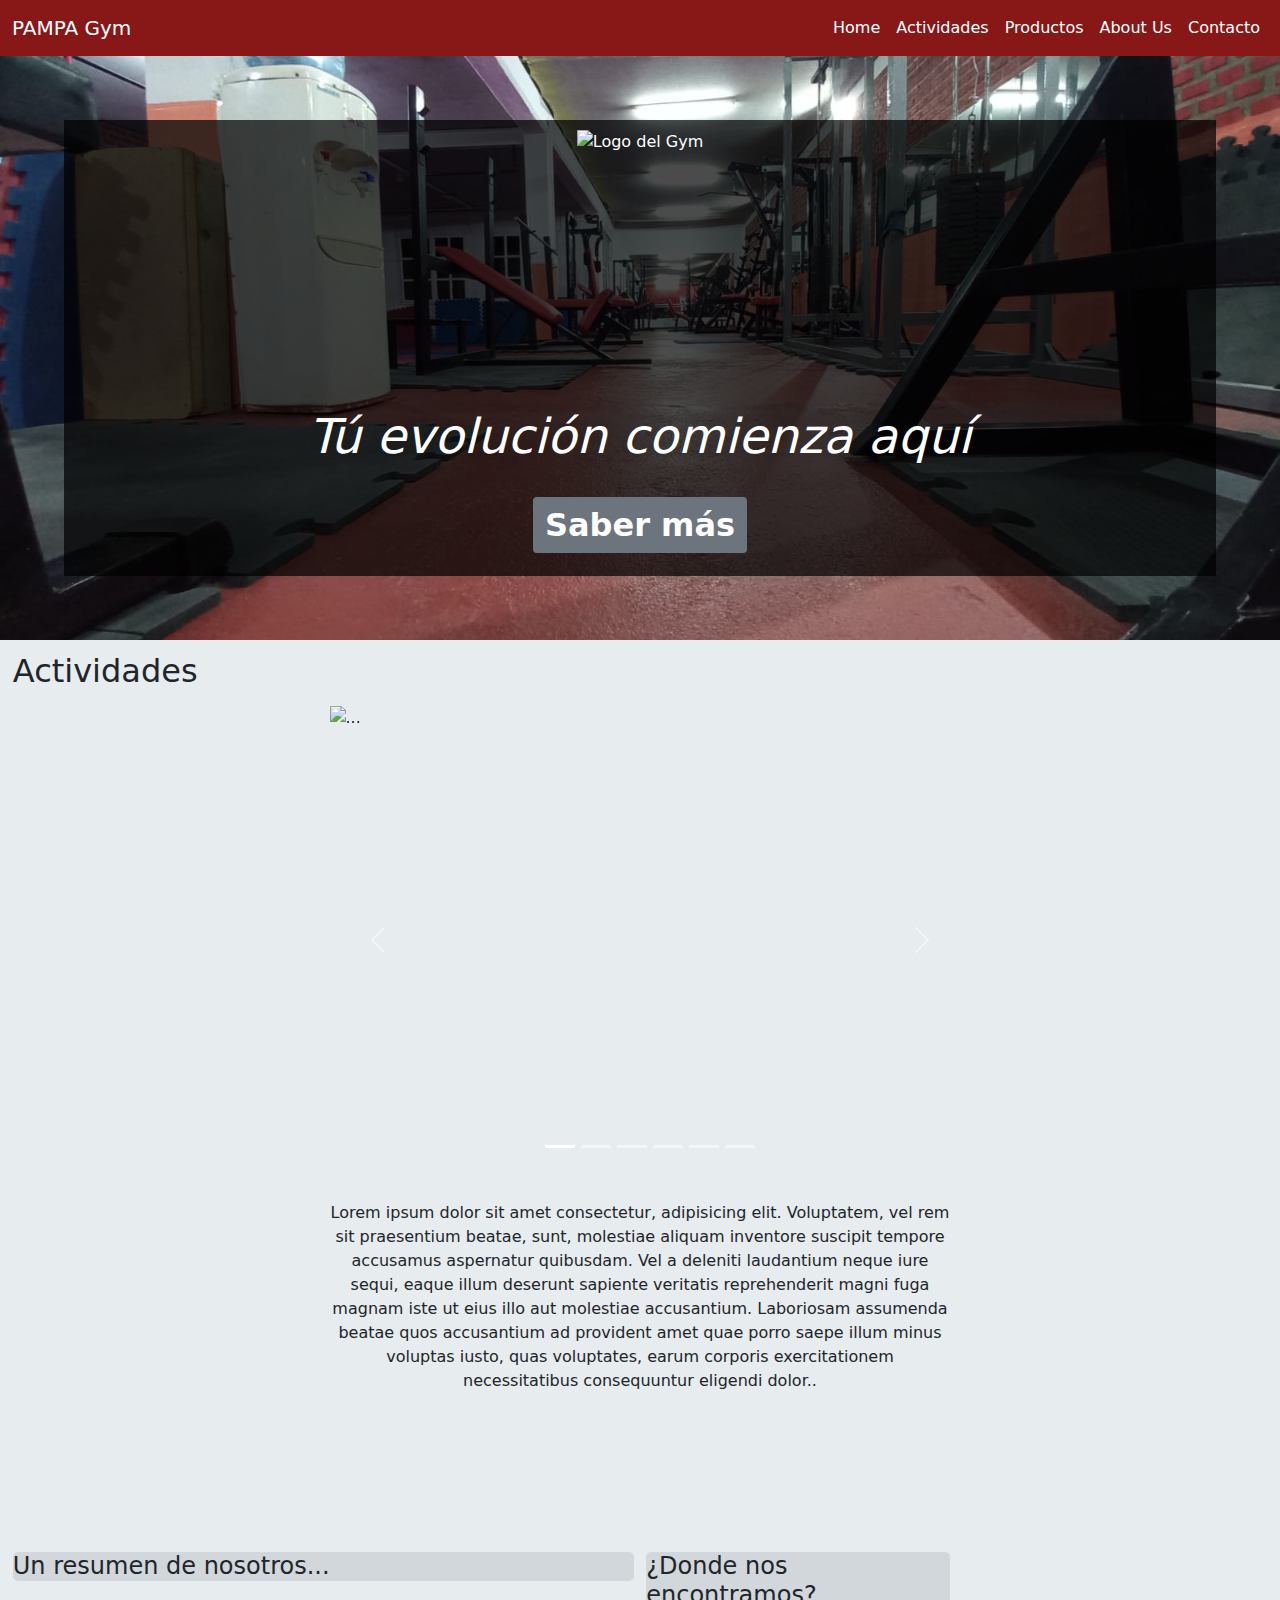
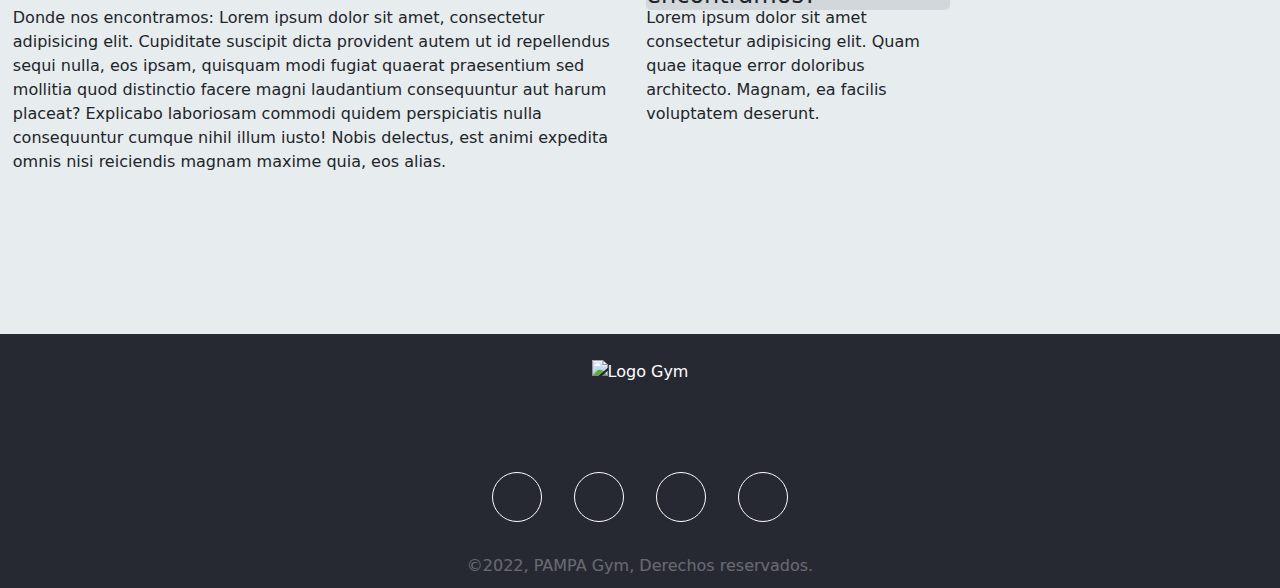
==== index.html @ 64d2f0ea "Casi terminado" ====
<!DOCTYPE html>
<html lang="es">
<head>
    <meta charset="UTF-8">
    <meta http-equiv="X-UA-Compatible" content="IE=edge">
    <meta name="viewport" content="width=device-width, initial-scale=1.0">
    <link rel="stylesheet" href="./css/bootstrap.min.css">
    <link rel="stylesheet" href="./styles.css">
    <link rel="icon" href="./assets/img/favicon.jpeg">
    <style type="text/css"></style>
    <title>Pampa Gym</title>
</head>
<body>

<!-- Header -->
<header class="header">
    <nav class="navbar navbar-expand-lg">
        <div class="container-fluid">
            <a href="./index.html"><img src="/assets/img/logo-gym-sinfondo.png" alt="" class="navegacion__foto"></a>
            <a class="navbar-brand text-white" href="./index.html">PAMPA Gym</a>
            <button class="navbar-toggler" type="button" data-bs-toggle="collapse" data-bs-target="#navbarSupportedContent" aria-controls="navbarSupportedContent" aria-expanded="false" aria-label="Toggle navigation">
                <span class="navbar-toggler-icon"></span>
            </button>

          <div class="collapse navbar-collapse justify-content-end" id="navbarSupportedContent">
                <ul class="navbar-nav">
                    <li class="nav-item">
                        <a class="nav-link active text-white" aria-current="page" href="./index.html">Home</a>
                    </li>
                    <li class="nav-item">
                        <a class="nav-link text-white" href="./pages/actividades.html">Actividades</a>
                    </li>
                    <li class="nav-item">
                        <a class="nav-link text-white" href="./pages/productos.html">Productos</a>
                    </li>
                    <li class="nav-item">
                        <a class="nav-link text-white" href="./pages/about-us.html">About Us</a>
                    </li>
                    <li class="nav-item">
                        <a class="nav-link text-white" href="./pages/contacto.html">Contacto</a>
                    </li>
                </ul>
          </div>
        </div>
      </nav>
</header>

<!-- Main -->
<main>
    <section class="seccionInicio">
        <div class="seccionInicio__contenedor">
        <div class="seccionInicio__imagen"><img src="./assets/img/logo-gym-sinfondo.png" alt="Logo del Gym" class="seccionInicio__logo"></div>  
        <h2 class="seccionInicio__titulo">Tú evolución comienza aquí</h2>
        <div class="seccionInicio__contenedor--boton"><a class="grow seccionInicio__boton" href="../index.html#seccionGym">Saber más</a></div>
        </div>
    </section>

    <section class="grid">
    <!-- Seccion Gimnasio -->
        <div class="seccionGym" id="seccionGym">
            <h2 class="seccionGym__titulo">Actividades</h2>
        </div>
        <!-- Carrusel -->
        <div id="carouselExampleIndicators" class="seccionGym__carrusel carousel slide" data-bs-ride="true">
            <div class="carousel-indicators">
              <button type="button" data-bs-target="#carouselExampleIndicators" data-bs-slide-to="0" class="active" aria-current="true" aria-label="Slide 1"></button>
              <button type="button" data-bs-target="#carouselExampleIndicators" data-bs-slide-to="1" aria-label="Slide 2"></button>
              <button type="button" data-bs-target="#carouselExampleIndicators" data-bs-slide-to="2" aria-label="Slide 3"></button>
              <button type="button" data-bs-target="#carouselExampleIndicators" data-bs-slide-to="3" aria-label="Slide 4"></button>
              <button type="button" data-bs-target="#carouselExampleIndicators" data-bs-slide-to="4" aria-label="Slide 5"></button>
              <button type="button" data-bs-target="#carouselExampleIndicators" data-bs-slide-to="5" aria-label="Slide 6"></button>
            </div>
            <div class="carousel-inner">
              <div class="carousel-item active">
                <img src="/assets/img-gym/foto-gym1.jpg" class="seccionGym__carrusel--foto d-block" alt="...">
              </div>
              <div class="carousel-item">
                <img src="/assets/img-gym/foto-gym2.jpg" class="seccionGym__carrusel--foto d-block" alt="...">
              </div>
              <div class="carousel-item">
                <img src="/assets/img-gym/foto-gym3.jpg" class="seccionGym__carrusel--foto d-block" alt="...">
              </div>
              <div class="carousel-item">
                <img src="/assets/img-gym/foto-gym4.jpg" class="seccionGym__carrusel--foto d-block" alt="...">
              </div>
              <div class="carousel-item">
                <img src="/assets/img-gym/foto-gym5.jpg" class="seccionGym__carrusel--foto d-block" alt="...">
              </div>
              <div class="carousel-item">
                <img src="/assets/img-gym/foto-gym6.jpg" class="seccionGym__carrusel--foto d-block" alt="...">
              </div>
            </div>
            <button class="carousel-control-prev" type="button" data-bs-target="#carouselExampleIndicators" data-bs-slide="prev">
              <span class="carousel-control-prev-icon" aria-hidden="true"></span>
              <span class="visually-hidden">Previous</span>
            </button>
            <button class="carousel-control-next" type="button" data-bs-target="#carouselExampleIndicators" data-bs-slide="next">
              <span class="carousel-control-next-icon" aria-hidden="true"></span>
              <span class="visually-hidden">Next</span>
            </button>
        </div>

          <!-- Texto debajo del Carrusel -->
        <div class="seccionGym__descripcion">
            <p>Lorem ipsum dolor sit amet consectetur, adipisicing elit. Voluptatem, vel rem sit praesentium beatae, sunt, molestiae aliquam inventore suscipit tempore accusamus aspernatur quibusdam. Vel a deleniti laudantium neque iure sequi, eaque illum deserunt sapiente veritatis reprehenderit magni fuga magnam iste ut eius illo aut molestiae accusantium. Laboriosam assumenda beatae quos accusantium ad provident amet quae porro saepe illum minus voluptas iusto, quas voluptates, earum corporis exercitationem necessitatibus consequuntur eligendi dolor..</p>
        </div>
        
        <!-- Seccion Nosotros -->

        <!-- Un resumen de nosotros -->
        <div class="seccionNosotros__contenedor--1">
            <h4 class="seccionNosotros__titulo--1">Un resumen de nosotros...</h4>
        </div>
        <div class="seccionNosotros__descripcion">
            <p class="seccionNosotros__parrafo">
                Donde nos encontramos: Lorem ipsum dolor sit amet, consectetur adipisicing elit. Cupiditate suscipit dicta provident autem ut id repellendus sequi nulla, eos ipsam, quisquam modi fugiat quaerat praesentium sed mollitia quod distinctio facere magni laudantium consequuntur aut harum placeat? Explicabo laboriosam commodi quidem perspiciatis nulla consequuntur cumque nihil illum iusto! Nobis delectus, est animi expedita omnis nisi reiciendis magnam maxime quia, eos alias.
            </p>
        </div>


        <!-- Donde nos encontramos? -->
        <div class="seccionNosotros__contenedor--2">
            <h4 class="seccionNosotros__titulo--2">¿Donde nos encontramos?</h4>
        </div>
        <div class="seccionNosotros__descripcion--dos">
            <p class="seccionNosotros__parrafo--2">
                Lorem ipsum dolor sit amet consectetur adipisicing elit. Quam quae itaque error doloribus architecto. Magnam, ea facilis voluptatem deserunt.
            </p>
        </div>
        <div class="seccionNosotros__ubicacion--mapa">
            <iframe src="https://www.google.com/maps/embed?pb=!1m18!1m12!1m3!1d3406.3300555067694!2d-64.20461448499363!3d-31.377461581417105!2m3!1f0!2f0!3f0!3m2!1i1024!2i768!4f13.1!3m3!1m2!1s0x943298fc3f449085%3A0xcbfad0b16599c0d1!2sGranadero%20D%C3%ADaz%203075%2C%20C%C3%B3rdoba!5e0!3m2!1ses-419!2sar!4v1655707070843!5m2!1ses-419!2sar" allowfullscreen="" loading="lazy" referrerpolicy="no-referrer-when-downgrade" class="seccionNosotros__mapa"></iframe>
        </div>
    </section>
</main>

<!-- Footer -->
<footer>
    <img src="./assets/img/logo-gym-sinfondo.png" alt="Logo Gym" class="contacto__foto">
    <!-- Redes en proceso -->
    <div class="contacto">
        <a href="" class="contacto__red--ig"></a>
        <a href="" class="contacto__red--face"></a>
        <a href="" class="contacto__red--wsp"></a>
        <a href="" class="contacto__red--mail"></a>
    </div>
    <span class="contacto__copy">&copy;2022, PAMPA Gym, Derechos reservados.</span>
</footer>
    <script src="./js/bootstrap.js"></script>
</body>
</html>
---- styles.css ----
*{
    padding: 0;
    margin: 0;
    box-sizing: none;
}
/* ---------- Header ---------- */
.header{
    background-color: #881717;
    color: white;
}

.navegacion__foto{
    width: 85px;
}


    /* MEDIA QUERIS HEADER
    @media screen and (min-width: 320px){
        header{
            display: flex;
            flex-direction: column;
        }
    }

    @media screen and (min-width: 600px){
        header{
            display: flex;
            flex-direction: column;
            }
    }

    @media screen and (min-width: 1024px){
        header{
            display: flex;
            flex-direction: row;
            }
    } */

/* -------------------------------------- Main Index ------------------------------------- */
    /* Seccion inicio */
.seccionInicio{
    padding: 5vw;
    background-image: url(./assets/img/fondo-seccIni.jpg);
    background-size: cover;
    background-position: center;
}

.seccionInicio__contenedor{
    background-color: rgba(0, 0, 0, 0.704);
    
    display: flex;
    flex-direction: column;
}

.seccionInicio__logo, .seccionInicio__titulo{
    color: white;
    display: flex;
    justify-content: center;
    text-align: center;
}

.seccionInicio__imagen{
    display: flex;
    justify-content: center;
}

.seccionInicio__logo{
    padding: 10px;
    height: 22.5vw;
}

.seccionInicio__titulo{
    font-style: italic;
    font-size: 3rem;
}

.seccionInicio__boton{
    text-decoration: none;

    font-size: 32px;
    font-weight: 700;

    padding: 4px 12px;

    background-color: #6c757d;
    color: white;

    border-radius: 4px;
    border-color:#6c757d;

    transition:all 0.3s ease;
}

.grow:hover{
    -webkit-transform: scale(1.3);
    -ms-transform: scale(1.3);
    transform: scale(1.3);
}

.seccionInicio__contenedor--boton{
    margin-top: 2%;
    padding-bottom: 2%;
    
    display: flex;
    justify-content: center;
}

/* ------------------- Grid --------------------*/
.grid{
    padding: 1%;

    background-color: #E7ECEF;

    display: grid;
    grid-template-columns: repeat(4, 1fr);
    grid-template-rows: 6vh 55vh 30vh 9vh 6vh 35vh;

    column-gap: 1%;
}

/* Seccion Gimnasio */
.seccionGym{
    grid-column: 1 / 5;
    grid-row: 1 / 1;
}

.seccionGym__titulo{
    display: flex;
    justify-content: start;
}

.seccionGym__carrusel{
    width: 50vw;
    height: 52vh;

    grid-column: 2 / 5;
    grid-row: 2 / 2;
}

.seccionGym__carrusel--foto{
    width: 50vw;
    height: 52vh;
}

.seccionGym__descripcion{
    text-align: center;

    grid-column: 2 / 4;
    grid-row: 3 / 3;
}

/* Seccion Nosotros */
.seccionNosotros__contenedor--1{
    grid-column: 1 / 3;
    grid-row: 5 / 5 ;
}

.seccionNosotros__titulo--1{
    display: flex;
    justify-content: start;

    background-color: #d1d7da;
    border-radius: 5px;
}

.seccionNosotros__descripcion{

    grid-column: 1 / 3;
    grid-row: 6 / 6;
}

.seccionNosotros__contenedor--2{

    grid-column: 3 / 4;
    grid-row: 5 / 5;
}

.seccionNosotros__titulo--2{
    display: flex;
    justify-content: center;

    background-color: #d1d7da;
    border-radius: 5px;
}

.seccionNosotros__descripcion--dos{
    grid-column: 3 / 4;
    grid-row: 6 / 6;
}

.seccionNosotros__ubicacion--mapa{
    grid-column: 4 / 5;
    grid-row: 5 / 6;
}

/* -------------------------------------- Main Actividades ------------------------------------- */
.actividad__seccion{
    padding: 1%;

    background-color: #E7ECEF;

    display: grid;
    grid-template-columns: repeat(4, 1fr);
    grid-template-rows: 6vh repeat(6, 1fr);

    column-gap: 5px;
}

.actividad__titulo{
    display: flex;
    justify-content: center;

    grid-column: 1 / 5;
    grid-row: 1 / 1;
}

/* Bjj */
.actividad__1{
    grid-column: 3 / 3;
    grid-row: 2 / 2;

}

.actividad__contenedor--1{
    grid-column: 4 / 4;
    grid-row: 2 / 2;
}


    /* Boxeo */
    .actividad__2{
        grid-column: 2 / 2;
        grid-row: 3 / 3;
    }

    .actividad__contenedor--2{
        grid-column: 1 / 1;
        grid-row: 3 / 3;
    }


/* Crossfit */
.actividad__3{
    grid-column: 3 / 3;
    grid-row: 4 / 4;
}

.actividad__contenedor--3{
    grid-column: 4 / 4;
    grid-row: 4 / 4;
}


    /*  PL */
    .actividad__4{
        grid-column: 2 / 2;
        grid-row: 5 / 5;
    }

    .actividad__contenedor--4{
        grid-column: 1 / 1;
        grid-row: 5 / 5;
    }


/* Pilates */
.actividad__5{
    grid-column: 3 / 3;
    grid-row: 6 / 6;
}

.actividad__contenedor--5{
    grid-column: 4 / 4;
    grid-row: 6 / 6;
}


    /* Yoga */
    .actividad__6{
        grid-column: 2 / 2;
        grid-row: 7 / 7;
    }

    .actividad__contenedor--6{
        grid-column:  1 / 1;
        grid-row: 7 / 7;
    }

.actividad__foto{
    border-radius: 5px;

    width: 100%;
    height: auto;
}

.actividad__nombre--drch{
    background-color: #d1d7da;
    border-top-left-radius: 5px;

    display: flex;
    justify-content: end;
}

.actividad__descripcion--drch{
    display: flex;
    align-items: center;
}


.actividad__nombre--izq{
    background-color: #d1d7da;
    border-top-right-radius: 5px;

    display: flex;
    justify-content: start;
}

.actividad__descripcion--izq{
    display: flex;
    align-items: center;
}

/* -------------------------------------- Main productos ------------------------------------- */
.productos__seccion{
    background-color: #E7ECEF;

    display: grid;
    grid-template-columns: repeat(5, 1fr);
    grid-template-rows: 8vh 60vh 50%;

    grid-gap: 0.5%;
}

.producto__titulo{
    display: flex;
    justify-content: center;
    align-items: center;

    grid-column: 1 / 6;
    grid-row: 1 / 1;
}

.producto__1{
    width: 100%;
    height: auto;

    grid-column: 1 / 1;
    grid-row: 2 / 2;
}

.producto__2{
    width: 100%;
    height: auto;

    grid-column: 2 / 2;
    grid-row: 2 / 2;
}

.producto__3{
    width: 100%;
    height: auto;

    grid-column: 3 / 3;
    grid-row: 2 / 2;
}

.producto__4{
    width: 100%;
    height: auto;

    grid-column: 4 / 4;
    grid-row: 2 / 2;
}

.producto__5{
    width: 100%;
    height: auto;

    grid-column: 5 / 5;
    grid-row: 2 / 2;
}

.producto__foto{
    align-self: center;
}

.produtos__seccion--2{
    background-color: #d1d7da;

    /* padding: 150px; */

    grid-column: 1 / 6;
    grid-row: 3 / 3;
}

.productos__seccion2--contenedor{
    padding: 150px;
}

.productos__seccion2--titulo{
    display: flex;
    justify-content: center;
    align-items: center;
}

.productos__seccion2--parrafo{
    text-align: center;
}

/* -------------------------------------- Main About Us ------------------------------------- */
.aboutUs__seccion{
    padding: 1%;

    background-color: #E7ECEF;

    display: grid;
    grid-template-columns: 25vw 50vw 1fr;
    grid-template-rows: 6vh repeat(4, 60vh) 25vh;

    column-gap: 1%;
}

.aboutUs__titulo{
    grid-column: 1 / 4;
    grid-row: 1 / 1;
}

.aboutUs__nombre{
    background-color: #d1d7da;

    border-top-right-radius: 5px;
}

.aboutUs__profesor--gym1{
    grid-column: 2 / 2;
    grid-row: 2 / 2;
}

.aboutUs__contenedor--img1{
    grid-column: 1 / 1;
    grid-row: 2 / 2;
}



.aboutUs__profesor--gym2{
    grid-column: 2 / 2;
    grid-row: 3 / 3;
}

.aboutUs__contenedor--img2{
    grid-column: 1 / 1;
    grid-row: 3 / 3;
}



.aboutUs__profesor--gym3{
    grid-column: 2 / 2;
    grid-row: 4 / 4;
}

.aboutUs__contenedor--img3{
    grid-column: 1 / 1;
    grid-row: 4 / 4;
}



.aboutUs__profesor--gym4{
    grid-column: 2 / 2;
    grid-row: 5 / 5;
}

.aboutUs__contenedor--img4{
    grid-column: 1 / 1;
    grid-row: 5 / 5;
}

.aboutUs__foto{
    width: 100%;
    height: 350px;

    border-radius: 5px;
}

.aboutUs__equipo{
    display:block;

    grid-column: 1 / 5;
    grid-row: 6 / 6;
}

.aboutUs__equipo--titulo{
    text-align: center;
}

.aboutUs__equipo--parrafo{
    padding-left: 20%;
    padding-right: 20%;
    text-align: center;
}
/* -------------------------------------- Main contacto ------------------------------------- */
.contacto__seccion{
    background-color: #E7ECEF;

    display: grid;

    grid-template-columns: repeat(3, 1fr);
    grid-template-rows: 15vh 83vh 30vh;
}

.formulario{
    background-color: #d1d7da;
    border-radius: 6px;

    grid-column: 2 / 2;
    grid-row: 2 / 2;
}

/* ---------- Footer ---------- */
footer{
    width: 100%;
    position: absolute;
    padding: 10px;
    background-color: #272932;
    color: white;
    display: flex;
    justify-content: center;
    align-items: center;
    flex-direction: column;
}

.contacto__foto{
    height: 80px;
    margin: 1rem;
}

.contacto{
    display: flex;
    justify-content: center;
    align-items: center;
    flex-wrap: wrap;
    margin-bottom: 1rem;
}

.contacto__copy{
    opacity: 0.3;
}

/* Instagram */
.contacto__red--ig{
    height: 50px;
    width: 50px;
    border-radius: 50px;
    border: 1px solid rgb(255, 255, 255);
    background-image:url(./assets/img/instagram.png);
    background-position: center;
    background-size: 60%;
    background-repeat: no-repeat;
    margin: 1rem;
}

/* Facebook */
.contacto__red--face{
    height: 50px;
    width: 50px;
    border-radius: 50px;
    border: 1px solid rgb(255, 255, 255);
    background-image:url(./assets/img/facebook.png);
    background-position: center;
    background-size: 60%;
    background-repeat: no-repeat;
    margin: 1rem;
}

/* Whatsapp */
.contacto__red--wsp{
    height: 50px;
    width: 50px;
    border-radius: 50px;
    border: 1px solid rgb(255, 255, 255);
    background-image:url(./assets/img/whatsapp.png);
    background-position: center;
    background-size: 60%;
    background-repeat: no-repeat;
    margin: 1rem;
}

/* Correo */
.contacto__red--mail{
    height: 50px;
    width: 50px;
    border-radius: 50px;
    border: 1px solid rgb(255, 255, 255);
    background-image:url(./assets/img/correo-electronico.png);
    background-position: center;
    background-size: 60%;
    background-repeat: no-repeat;
    margin: 1rem;
}
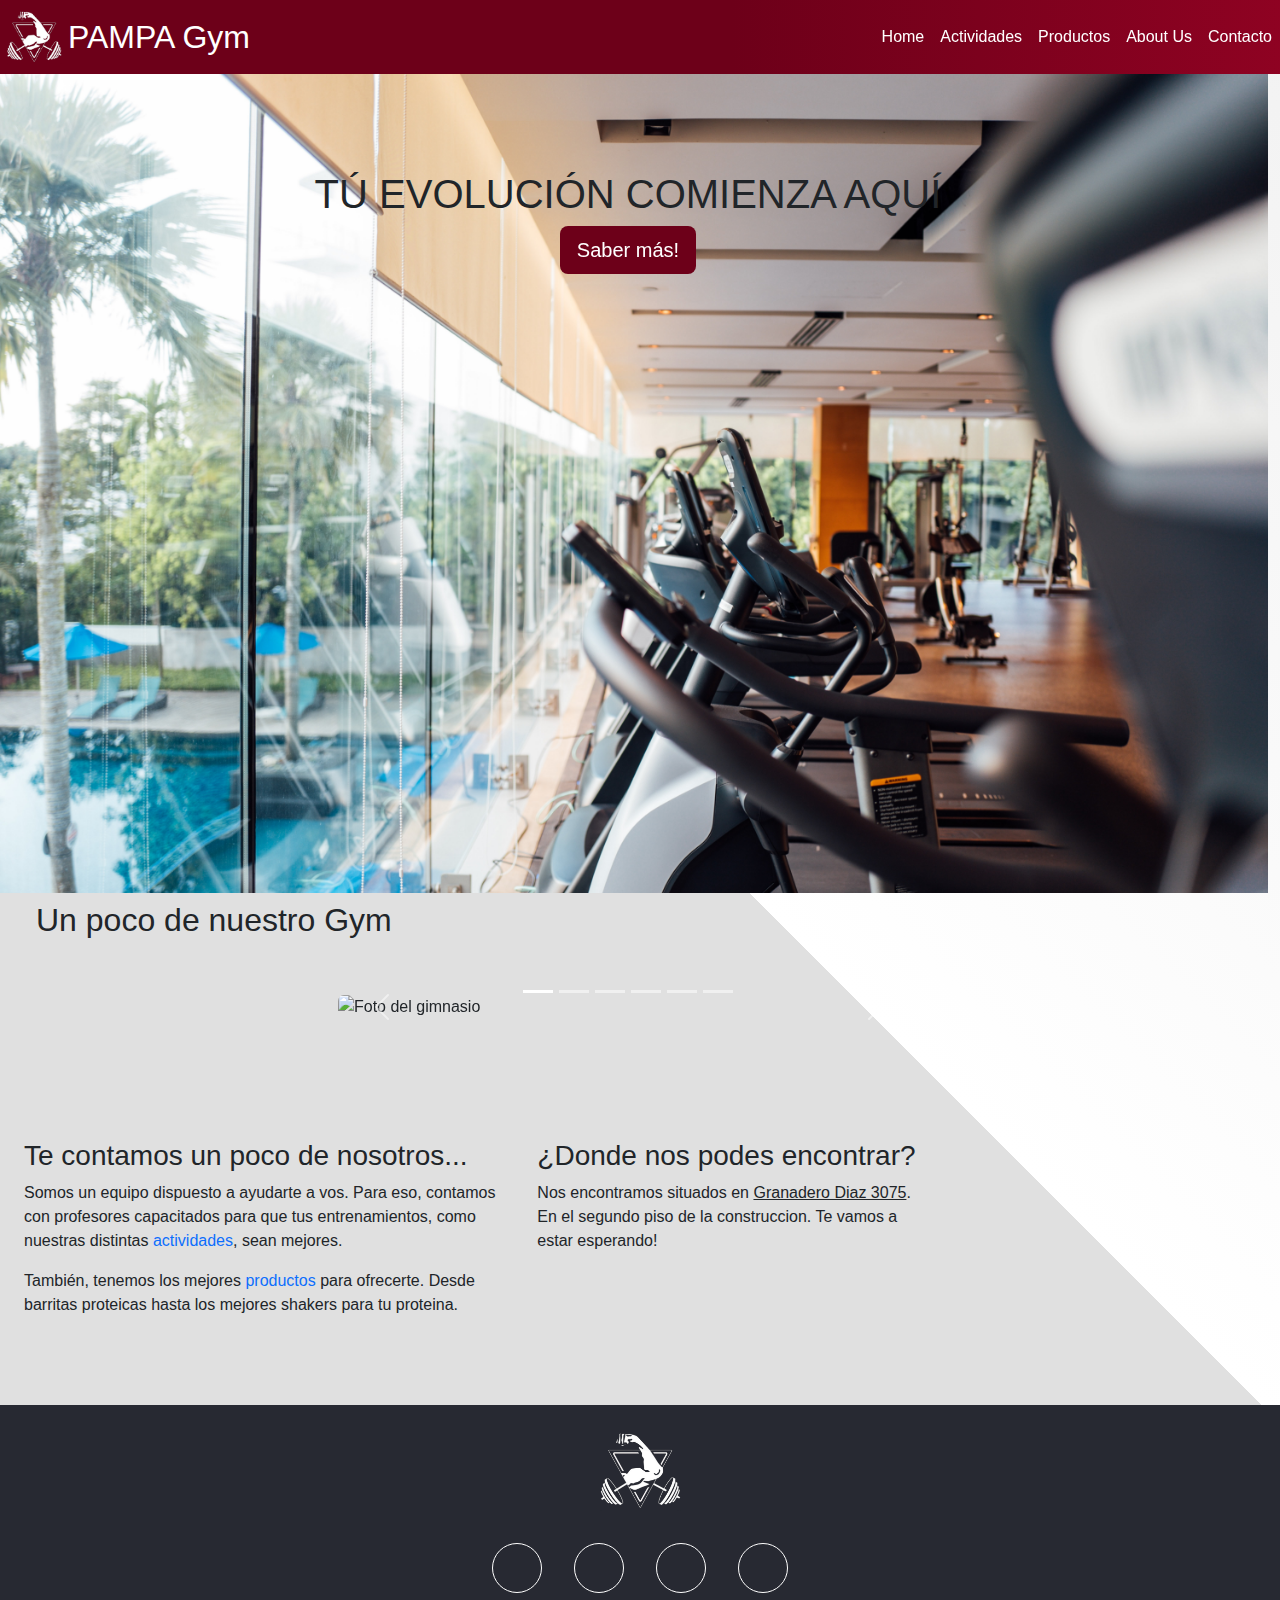
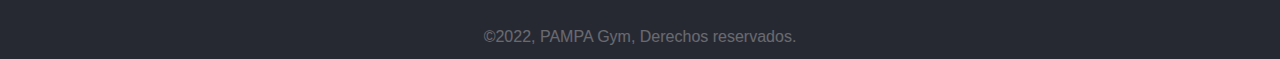
==== commit 0149eb1d: "Index y Actividades con Bootstrap" ====
--- a/index.html
+++ b/index.html
@@ -1,150 +1,180 @@
 <!DOCTYPE html>
 <html lang="es">
+
 <head>
-    <meta charset="UTF-8">
-    <meta http-equiv="X-UA-Compatible" content="IE=edge">
-    <meta name="viewport" content="width=device-width, initial-scale=1.0">
-    <link rel="stylesheet" href="./css/bootstrap.min.css">
-    <link rel="stylesheet" href="./styles.css">
-    <link rel="icon" href="./assets/img/favicon.jpeg">
-    <style type="text/css"></style>
-    <title>Pampa Gym</title>
+  <meta charset="UTF-8">
+  <meta http-equiv="X-UA-Compatible" content="IE=edge">
+  <meta name="viewport" content="width=device-width, initial-scale=1.0">
+  <link rel="stylesheet" href="./css/bootstrap.min.css">
+  <link rel="stylesheet" href="./styles.css">
+  <link rel="icon" href="./assets/img/favicon.jpeg">
+  <style type="text/css"></style>
+  <title>Pampa Gym</title>
 </head>
+
 <body>
-
-<!-- Header -->
-<header class="header">
-    <nav class="navbar navbar-expand-lg">
+  <!---- Header de la pagina ---->
+  <header class="overflow-hidden">
+    <div class="row">
+      <!-- Empieza la navbar -->
+      <nav class="navbar navbar-expand-lg container">
         <div class="container-fluid">
-            <a href="./index.html"><img src="/assets/img/logo-gym-sinfondo.png" alt="" class="navegacion__foto"></a>
-            <a class="navbar-brand text-white" href="./index.html">PAMPA Gym</a>
-            <button class="navbar-toggler" type="button" data-bs-toggle="collapse" data-bs-target="#navbarSupportedContent" aria-controls="navbarSupportedContent" aria-expanded="false" aria-label="Toggle navigation">
-                <span class="navbar-toggler-icon"></span>
-            </button>
-
-          <div class="collapse navbar-collapse justify-content-end" id="navbarSupportedContent">
-                <ul class="navbar-nav">
-                    <li class="nav-item">
-                        <a class="nav-link active text-white" aria-current="page" href="./index.html">Home</a>
-                    </li>
-                    <li class="nav-item">
-                        <a class="nav-link text-white" href="./pages/actividades.html">Actividades</a>
-                    </li>
-                    <li class="nav-item">
-                        <a class="nav-link text-white" href="./pages/productos.html">Productos</a>
-                    </li>
-                    <li class="nav-item">
-                        <a class="nav-link text-white" href="./pages/about-us.html">About Us</a>
-                    </li>
-                    <li class="nav-item">
-                        <a class="nav-link text-white" href="./pages/contacto.html">Contacto</a>
-                    </li>
-                </ul>
+          <div class="px-1"><a href="./index.html"><img src="/assets/img/logo-gym-sinfondo.png" alt=""
+                class="navegacion__foto"></a></div>
+          <a class="navbar-brand text-white titulo__nav" href="./index.html">PAMPA Gym</a>
+          <button class="navbar-toggler" type="button" data-bs-toggle="collapse" data-bs-target="#navbarNav"
+            aria-controls="navbarNav" aria-expanded="false" aria-label="Toggle navigation">
+            <span class="navbar-toggler-icon"></span>
+          </button>
+          <div class="collapse navbar-collapse  d-flex justify-content-end" id="navbarNav">
+            <ul class="navbar-nav">
+              <li class="nav-item">
+                <a class="nav-link text-white hvr-grow" aria-current="page" href="./index.html">Home</a>
+              </li>
+              <li class="nav-item">
+                <a class="nav-link text-white hvr-grow" href="./pages/actividades.html">Actividades</a>
+              </li>
+              <li class="nav-item">
+                <a class="nav-link text-white hvr-grow" href="./pages/productos.html">Productos</a>
+              </li>
+              <li class="nav-item">
+                <a class="nav-link text-white hvr-grow" href="./pages/about-us.html">About Us</a>
+              </li>
+              <li class="nav-item">
+                <a class="nav-link text-white hvr-grow" href="./pages/contacto.html">Contacto</a>
+              </li>
+            </ul>
           </div>
         </div>
       </nav>
-</header>
+      <!-- Termina la navbar -->
+    </div>
 
-<!-- Main -->
-<main>
-    <section class="seccionInicio">
-        <div class="seccionInicio__contenedor">
-        <div class="seccionInicio__imagen"><img src="./assets/img/logo-gym-sinfondo.png" alt="Logo del Gym" class="seccionInicio__logo"></div>  
-        <h2 class="seccionInicio__titulo">Tú evolución comienza aquí</h2>
-        <div class="seccionInicio__contenedor--boton"><a class="grow seccionInicio__boton" href="../index.html#seccionGym">Saber más</a></div>
+    <div class="row container-fluid seccionInicio">
+      <div class="col-1 container"></div>
+
+      <div class="col-10">
+        <div class="pt-5">
+          <h1 class="d-flex justify-content-center pt-5">TÚ EVOLUCIÓN COMIENZA AQUÍ</h1>
         </div>
-    </section>
+        <div class="d-flex justify-content-center"><a href="./index.html#nuestroGym"
+            class="btn btn-lg hvr-grow seccionInicio__boton">Saber más!</a></div>
+      </div>
 
-    <section class="grid">
-    <!-- Seccion Gimnasio -->
-        <div class="seccionGym" id="seccionGym">
-            <h2 class="seccionGym__titulo">Actividades</h2>
+      <div class="col-1 container"></div>
+    </div>
+  </header>
+
+  <!---- Cuerpo de la pagina ---->
+  <main class="container-fluid">
+    <!-- Seccion del carrusel -->
+    <section class="row container-fluid d-flex justify-content-center">
+      <div class="row container-fluid">
+        <div class="col-12">
+          <h2 class="pt-2 d-flex justify-content-start" id="nuestroGym">Un poco de nuestro Gym</h2>
         </div>
-        <!-- Carrusel -->
-        <div id="carouselExampleIndicators" class="seccionGym__carrusel carousel slide" data-bs-ride="true">
+      </div>
+
+      <div class="row">
+        <div class="col-3 container"></div>
+
+        <div class="col-6 py-5 d-flex">
+          <!-- Inicio carrusel -->
+          <div id="carouselExampleIndicators" class="carousel slide w-100" data-bs-ride="true">
             <div class="carousel-indicators">
-              <button type="button" data-bs-target="#carouselExampleIndicators" data-bs-slide-to="0" class="active" aria-current="true" aria-label="Slide 1"></button>
-              <button type="button" data-bs-target="#carouselExampleIndicators" data-bs-slide-to="1" aria-label="Slide 2"></button>
-              <button type="button" data-bs-target="#carouselExampleIndicators" data-bs-slide-to="2" aria-label="Slide 3"></button>
-              <button type="button" data-bs-target="#carouselExampleIndicators" data-bs-slide-to="3" aria-label="Slide 4"></button>
-              <button type="button" data-bs-target="#carouselExampleIndicators" data-bs-slide-to="4" aria-label="Slide 5"></button>
-              <button type="button" data-bs-target="#carouselExampleIndicators" data-bs-slide-to="5" aria-label="Slide 6"></button>
+              <button type="button" data-bs-target="#carouselExampleIndicators" data-bs-slide-to="0" class="active"
+                aria-current="true" aria-label="Slide 1"></button>
+              <button type="button" data-bs-target="#carouselExampleIndicators" data-bs-slide-to="1"
+                aria-label="Slide 2"></button>
+              <button type="button" data-bs-target="#carouselExampleIndicators" data-bs-slide-to="2"
+                aria-label="Slide 3"></button>
+              <button type="button" data-bs-target="#carouselExampleIndicators" data-bs-slide-to="3"
+                aria-label="Slide 4"></button>
+              <button type="button" data-bs-target="#carouselExampleIndicators" data-bs-slide-to="4"
+                aria-label="Slide 5"></button>
+              <button type="button" data-bs-target="#carouselExampleIndicators" data-bs-slide-to="5"
+                aria-label="Slide 6"></button>
             </div>
             <div class="carousel-inner">
               <div class="carousel-item active">
-                <img src="/assets/img-gym/foto-gym1.jpg" class="seccionGym__carrusel--foto d-block" alt="...">
+                <img src="./assets/img-gym/foto-gym1.jpg" class="d-block w-100 rounded" alt="Foto del gimnasio">
               </div>
               <div class="carousel-item">
-                <img src="/assets/img-gym/foto-gym2.jpg" class="seccionGym__carrusel--foto d-block" alt="...">
+                <img src="./assets/img-gym/foto-gym2.jpg" class="d-block w-100 rounded" alt="Foto del gimnasio">
               </div>
               <div class="carousel-item">
-                <img src="/assets/img-gym/foto-gym3.jpg" class="seccionGym__carrusel--foto d-block" alt="...">
+                <img src="./assets/img-gym/foto-gym3.jpg" class="d-block w-100 rounded" alt="Foto del gimnasio">
               </div>
               <div class="carousel-item">
-                <img src="/assets/img-gym/foto-gym4.jpg" class="seccionGym__carrusel--foto d-block" alt="...">
+                <img src="./assets/img-gym/foto-gym4.jpg" class="d-block w-100 rounded" alt="Foto del gimnasio">
               </div>
               <div class="carousel-item">
-                <img src="/assets/img-gym/foto-gym5.jpg" class="seccionGym__carrusel--foto d-block" alt="...">
+                <img src="./assets/img-gym/foto-gym5.jpg" class="d-block w-100 rounded" alt="Foto del gimnasio">
               </div>
               <div class="carousel-item">
-                <img src="/assets/img-gym/foto-gym6.jpg" class="seccionGym__carrusel--foto d-block" alt="...">
+                <img src="./assets/img-gym/foto-gym6.jpg" class="d-block w-100 rounded" alt="Foto del gimnasio">
               </div>
             </div>
-            <button class="carousel-control-prev" type="button" data-bs-target="#carouselExampleIndicators" data-bs-slide="prev">
+            <button class="carousel-control-prev" type="button" data-bs-target="#carouselExampleIndicators"
+              data-bs-slide="prev">
               <span class="carousel-control-prev-icon" aria-hidden="true"></span>
               <span class="visually-hidden">Previous</span>
             </button>
-            <button class="carousel-control-next" type="button" data-bs-target="#carouselExampleIndicators" data-bs-slide="next">
+            <button class="carousel-control-next" type="button" data-bs-target="#carouselExampleIndicators"
+              data-bs-slide="next">
               <span class="carousel-control-next-icon" aria-hidden="true"></span>
               <span class="visually-hidden">Next</span>
             </button>
+          </div>
+          <!-- Fin carrusel -->
         </div>
 
-          <!-- Texto debajo del Carrusel -->
-        <div class="seccionGym__descripcion">
-            <p>Lorem ipsum dolor sit amet consectetur, adipisicing elit. Voluptatem, vel rem sit praesentium beatae, sunt, molestiae aliquam inventore suscipit tempore accusamus aspernatur quibusdam. Vel a deleniti laudantium neque iure sequi, eaque illum deserunt sapiente veritatis reprehenderit magni fuga magnam iste ut eius illo aut molestiae accusantium. Laboriosam assumenda beatae quos accusantium ad provident amet quae porro saepe illum minus voluptas iusto, quas voluptates, earum corporis exercitationem necessitatibus consequuntur eligendi dolor..</p>
-        </div>
-        
-        <!-- Seccion Nosotros -->
+        <div class="col-3 container"></div>
+      </div>
+    </section>
+    <!-- Fin seccion del carrusel -->
 
-        <!-- Un resumen de nosotros -->
-        <div class="seccionNosotros__contenedor--1">
-            <h4 class="seccionNosotros__titulo--1">Un resumen de nosotros...</h4>
-        </div>
-        <div class="seccionNosotros__descripcion">
-            <p class="seccionNosotros__parrafo">
-                Donde nos encontramos: Lorem ipsum dolor sit amet, consectetur adipisicing elit. Cupiditate suscipit dicta provident autem ut id repellendus sequi nulla, eos ipsam, quisquam modi fugiat quaerat praesentium sed mollitia quod distinctio facere magni laudantium consequuntur aut harum placeat? Explicabo laboriosam commodi quidem perspiciatis nulla consequuntur cumque nihil illum iusto! Nobis delectus, est animi expedita omnis nisi reiciendis magnam maxime quia, eos alias.
-            </p>
-        </div>
+    <!-- Seccion de Nosotros + Ubicacion -->
+    <section class="row py-5 container-fluid">
+      <div class="col-5 py-4">
+        <h3>Te contamos un poco de nosotros...</h3>
+        <p>Somos un equipo dispuesto a ayudarte a vos. Para eso, contamos con profesores capacitados para que tus
+          entrenamientos,
+          como nuestras distintas <a href="./pages/actividades.html" class="text-decoration-none"> actividades</a>,
+          sean
+          mejores.</p>
+        <p>También, tenemos los mejores <a href="./pages/productos.html" class="text-decoration-none">productos</a>
+          para
+          ofrecerte. Desde barritas proteicas hasta los mejores shakers para tu proteina.</p>
+      </div>
+      <div class="col-4 py-4">
+        <h3>¿Donde nos podes encontrar?</h3>
+        <p>Nos encontramos situados en <span class="text-decoration-underline">Granadero Diaz 3075</span>. En el
+          segundo
+          piso de la construccion. Te vamos a estar esperando!</p>
+      </div>
+      <div class="col-3 py-4">
+        <iframe
+          src="https://www.google.com/maps/embed?pb=!1m14!1m8!1m3!1d13625.320161320225!2d-64.202426!3d-31.377462000000005!3m2!1i1024!2i768!4f13.1!3m3!1m2!1s0x943298fc3f449085%3A0xcbfad0b16599c0d1!2sGranadero%20D%C3%ADaz%203075%2C%20C%C3%B3rdoba!5e0!3m2!1ses-419!2sar!4v1657098936120!5m2!1ses-419!2sar"
+          class="rounded" allowfullscreen="" loading="lazy"></iframe>
+      </div>
+    </section>
+    <!-- Fin seccion de Nosotros + Ubicacion -->
+  </main>
 
-
-        <!-- Donde nos encontramos? -->
-        <div class="seccionNosotros__contenedor--2">
-            <h4 class="seccionNosotros__titulo--2">¿Donde nos encontramos?</h4>
-        </div>
-        <div class="seccionNosotros__descripcion--dos">
-            <p class="seccionNosotros__parrafo--2">
-                Lorem ipsum dolor sit amet consectetur adipisicing elit. Quam quae itaque error doloribus architecto. Magnam, ea facilis voluptatem deserunt.
-            </p>
-        </div>
-        <div class="seccionNosotros__ubicacion--mapa">
-            <iframe src="https://www.google.com/maps/embed?pb=!1m18!1m12!1m3!1d3406.3300555067694!2d-64.20461448499363!3d-31.377461581417105!2m3!1f0!2f0!3f0!3m2!1i1024!2i768!4f13.1!3m3!1m2!1s0x943298fc3f449085%3A0xcbfad0b16599c0d1!2sGranadero%20D%C3%ADaz%203075%2C%20C%C3%B3rdoba!5e0!3m2!1ses-419!2sar!4v1655707070843!5m2!1ses-419!2sar" allowfullscreen="" loading="lazy" referrerpolicy="no-referrer-when-downgrade" class="seccionNosotros__mapa"></iframe>
-        </div>
-    </section>
-</main>
-
-<!-- Footer -->
-<footer>
-    <img src="./assets/img/logo-gym-sinfondo.png" alt="Logo Gym" class="contacto__foto">
-    <!-- Redes en proceso -->
+  <!---- Footer de la pagina ---->
+  <footer>
+    <img src="../assets/img/logo-gym-sinfondo.png" alt="Logo Gym" class="contacto__foto">
     <div class="contacto">
-        <a href="" class="contacto__red--ig"></a>
-        <a href="" class="contacto__red--face"></a>
-        <a href="" class="contacto__red--wsp"></a>
-        <a href="" class="contacto__red--mail"></a>
+      <a href="" class="contacto__red--ig"></a>
+      <a href="" class="contacto__red--face"></a>
+      <a href="" class="contacto__red--wsp"></a>
+      <a href="" class="contacto__red--mail"></a>
     </div>
     <span class="contacto__copy">&copy;2022, PAMPA Gym, Derechos reservados.</span>
-</footer>
-    <script src="./js/bootstrap.js"></script>
+  </footer>
+  <!-- Scripts -->
+  <script src="./js/bootstrap.js"></script>
 </body>
+
 </html>--- a/styles.css
+++ b/styles.css
@@ -1,525 +1,100 @@
-*{
-    padding: 0;
-    margin: 0;
-    box-sizing: none;
+* {
+    font-family: Verdana, Geneva, Tahoma, sans-serif;
 }
-/* ---------- Header ---------- */
-.header{
-    background-color: #881717;
+
+body {
+    background: rgba(224, 224, 224, 1);
+    background: -moz-linear-gradient(45deg, rgba(224, 224, 224, 1) 0%, rgba(224, 224, 224, 1) 47%, rgba(255, 255, 255, 1) 47%, rgba(242, 242, 242, 1) 100%);
+    background: -webkit-gradient(left bottom, right top, color-stop(0%, rgba(224, 224, 224, 1)), color-stop(47%, rgba(224, 224, 224, 1)), color-stop(47%, rgba(255, 255, 255, 1)), color-stop(100%, rgba(242, 242, 242, 1)));
+    background: -webkit-linear-gradient(45deg, rgba(224, 224, 224, 1) 0%, rgba(224, 224, 224, 1) 47%, rgba(255, 255, 255, 1) 47%, rgba(242, 242, 242, 1) 100%);
+    background: -o-linear-gradient(45deg, rgba(224, 224, 224, 1) 0%, rgba(224, 224, 224, 1) 47%, rgba(255, 255, 255, 1) 47%, rgba(242, 242, 242, 1) 100%);
+    background: -ms-linear-gradient(45deg, rgba(224, 224, 224, 1) 0%, rgba(224, 224, 224, 1) 47%, rgba(255, 255, 255, 1) 47%, rgba(242, 242, 242, 1) 100%);
+    background: linear-gradient(45deg, rgba(224, 224, 224, 1) 0%, rgba(224, 224, 224, 1) 47%, rgba(255, 255, 255, 1) 47%, rgba(242, 242, 242, 1) 100%);
+    filter: progid:DXImageTransform.Microsoft.gradient(startColorstr='#e0e0e0', endColorstr='#f2f2f2', GradientType=1);
+}
+
+/* ---------------Header y Navbar--------------- */
+nav {
+    background: rgba(169, 3, 41, 1);
+    background: -moz-linear-gradient(left, rgba(169, 3, 41, 1) 0%, rgba(109, 0, 25, 1) 0%, rgba(109, 0, 25, 1) 57%, rgba(124, 1, 29, 1) 76%, rgba(143, 2, 34, 1) 100%);
+    background: -webkit-gradient(left top, right top, color-stop(0%, rgba(169, 3, 41, 1)), color-stop(0%, rgba(109, 0, 25, 1)), color-stop(57%, rgba(109, 0, 25, 1)), color-stop(76%, rgba(124, 1, 29, 1)), color-stop(100%, rgba(143, 2, 34, 1)));
+    background: -webkit-linear-gradient(left, rgba(169, 3, 41, 1) 0%, rgba(109, 0, 25, 1) 0%, rgba(109, 0, 25, 1) 57%, rgba(124, 1, 29, 1) 76%, rgba(143, 2, 34, 1) 100%);
+    background: -o-linear-gradient(left, rgba(169, 3, 41, 1) 0%, rgba(109, 0, 25, 1) 0%, rgba(109, 0, 25, 1) 57%, rgba(124, 1, 29, 1) 76%, rgba(143, 2, 34, 1) 100%);
+    background: -ms-linear-gradient(left, rgba(169, 3, 41, 1) 0%, rgba(109, 0, 25, 1) 0%, rgba(109, 0, 25, 1) 57%, rgba(124, 1, 29, 1) 76%, rgba(143, 2, 34, 1) 100%);
+    background: linear-gradient(to right, rgba(169, 3, 41, 1) 0%, rgba(109, 0, 25, 1) 0%, rgba(109, 0, 25, 1) 57%, rgba(124, 1, 29, 1) 76%, rgba(143, 2, 34, 1) 100%);
+    filter: progid:DXImageTransform.Microsoft.gradient(startColorstr='#a90329', endColorstr='#8f0222', GradientType=1);
+
     color: white;
 }
 
-.navegacion__foto{
-    width: 85px;
+.titulo__nav {
+    font-family: Impact, Haettenschweiler, 'Arial Narrow Bold', sans-serif;
+    font-size: xx-large;
 }
 
-
-    /* MEDIA QUERIS HEADER
-    @media screen and (min-width: 320px){
-        header{
-            display: flex;
-            flex-direction: column;
-        }
-    }
-
-    @media screen and (min-width: 600px){
-        header{
-            display: flex;
-            flex-direction: column;
-            }
-    }
-
-    @media screen and (min-width: 1024px){
-        header{
-            display: flex;
-            flex-direction: row;
-            }
-    } */
-
-/* -------------------------------------- Main Index ------------------------------------- */
-    /* Seccion inicio */
-.seccionInicio{
-    padding: 5vw;
-    background-image: url(./assets/img/fondo-seccIni.jpg);
-    background-size: cover;
-    background-position: center;
+.navegacion__foto {
+    width: 60px;
 }
 
-.seccionInicio__contenedor{
-    background-color: rgba(0, 0, 0, 0.704);
-    
-    display: flex;
-    flex-direction: column;
+.nav-link {
+    text-decoration: none;
+    color: white;
+
+    font-family: Impact, Haettenschweiler, 'Arial Narrow Bold', sans-serif;
+    font-size: medium;
 }
 
-.seccionInicio__logo, .seccionInicio__titulo{
-    color: white;
-    display: flex;
-    justify-content: center;
-    text-align: center;
+.nav-link:hover {
+    color: black;
+    text-decoration: underline;
 }
 
-.seccionInicio__imagen{
-    display: flex;
-    justify-content: center;
+.seccionInicio {
+    background-image: url(./assets/img/inicio.jpg);
+    height: 91vh;
+    background-repeat: no-repeat;
+    background-size: cover;
 }
 
-.seccionInicio__logo{
-    padding: 10px;
-    height: 22.5vw;
+/* -------------------Main------------------ */
+
+h1,
+h2,
+h3 {
+    font-family: Impact, Haettenschweiler, 'Arial Narrow Bold', sans-serif;
 }
 
-.seccionInicio__titulo{
-    font-style: italic;
-    font-size: 3rem;
-}
-
-.seccionInicio__boton{
-    text-decoration: none;
-
-    font-size: 32px;
-    font-weight: 700;
-
-    padding: 4px 12px;
-
-    background-color: #6c757d;
+.seccionInicio__boton {
+    font-family: Impact, Haettenschweiler, 'Arial Narrow Bold', sans-serif;
+    background-color: rgba(109, 0, 25, 1);
     color: white;
-
-    border-radius: 4px;
-    border-color:#6c757d;
-
-    transition:all 0.3s ease;
-}
-
-.grow:hover{
-    -webkit-transform: scale(1.3);
-    -ms-transform: scale(1.3);
-    transform: scale(1.3);
-}
-
-.seccionInicio__contenedor--boton{
-    margin-top: 2%;
-    padding-bottom: 2%;
-    
-    display: flex;
-    justify-content: center;
-}
-
-/* ------------------- Grid --------------------*/
-.grid{
-    padding: 1%;
-
-    background-color: #E7ECEF;
-
-    display: grid;
-    grid-template-columns: repeat(4, 1fr);
-    grid-template-rows: 6vh 55vh 30vh 9vh 6vh 35vh;
-
-    column-gap: 1%;
-}
-
-/* Seccion Gimnasio */
-.seccionGym{
-    grid-column: 1 / 5;
-    grid-row: 1 / 1;
-}
-
-.seccionGym__titulo{
-    display: flex;
-    justify-content: start;
-}
-
-.seccionGym__carrusel{
-    width: 50vw;
-    height: 52vh;
-
-    grid-column: 2 / 5;
-    grid-row: 2 / 2;
-}
-
-.seccionGym__carrusel--foto{
-    width: 50vw;
-    height: 52vh;
-}
-
-.seccionGym__descripcion{
-    text-align: center;
-
-    grid-column: 2 / 4;
-    grid-row: 3 / 3;
-}
-
-/* Seccion Nosotros */
-.seccionNosotros__contenedor--1{
-    grid-column: 1 / 3;
-    grid-row: 5 / 5 ;
-}
-
-.seccionNosotros__titulo--1{
-    display: flex;
-    justify-content: start;
-
-    background-color: #d1d7da;
-    border-radius: 5px;
-}
-
-.seccionNosotros__descripcion{
-
-    grid-column: 1 / 3;
-    grid-row: 6 / 6;
-}
-
-.seccionNosotros__contenedor--2{
-
-    grid-column: 3 / 4;
-    grid-row: 5 / 5;
-}
-
-.seccionNosotros__titulo--2{
-    display: flex;
-    justify-content: center;
-
-    background-color: #d1d7da;
-    border-radius: 5px;
-}
-
-.seccionNosotros__descripcion--dos{
-    grid-column: 3 / 4;
-    grid-row: 6 / 6;
-}
-
-.seccionNosotros__ubicacion--mapa{
-    grid-column: 4 / 5;
-    grid-row: 5 / 6;
-}
-
-/* -------------------------------------- Main Actividades ------------------------------------- */
-.actividad__seccion{
-    padding: 1%;
-
-    background-color: #E7ECEF;
-
-    display: grid;
-    grid-template-columns: repeat(4, 1fr);
-    grid-template-rows: 6vh repeat(6, 1fr);
-
-    column-gap: 5px;
-}
-
-.actividad__titulo{
-    display: flex;
-    justify-content: center;
-
-    grid-column: 1 / 5;
-    grid-row: 1 / 1;
-}
-
-/* Bjj */
-.actividad__1{
-    grid-column: 3 / 3;
-    grid-row: 2 / 2;
 
 }
 
-.actividad__contenedor--1{
-    grid-column: 4 / 4;
-    grid-row: 2 / 2;
+.seccionInicio__boton:hover {
+    background-color: aliceblue;
+    color: rgba(109, 0, 25, 1);
 }
 
-
-    /* Boxeo */
-    .actividad__2{
-        grid-column: 2 / 2;
-        grid-row: 3 / 3;
-    }
-
-    .actividad__contenedor--2{
-        grid-column: 1 / 1;
-        grid-row: 3 / 3;
-    }
-
-
-/* Crossfit */
-.actividad__3{
-    grid-column: 3 / 3;
-    grid-row: 4 / 4;
+.hvr-grow {
+    display: inline-block;
+    vertical-align: middle;
+    transform: translateZ(0);
+    box-shadow: 0 0 1px rgba(0, 0, 0, 0);
+    backface-visibility: hidden;
+    -moz-osx-font-smoothing: grayscale;
+    transition-duration: 0.3s;
+    transition-property: transform;
 }
 
-.actividad__contenedor--3{
-    grid-column: 4 / 4;
-    grid-row: 4 / 4;
+.hvr-grow:hover,
+.hvr-grow:focus,
+.hvr-grow:active {
+    transform: scale(1.1);
 }
 
-
-    /*  PL */
-    .actividad__4{
-        grid-column: 2 / 2;
-        grid-row: 5 / 5;
-    }
-
-    .actividad__contenedor--4{
-        grid-column: 1 / 1;
-        grid-row: 5 / 5;
-    }
-
-
-/* Pilates */
-.actividad__5{
-    grid-column: 3 / 3;
-    grid-row: 6 / 6;
-}
-
-.actividad__contenedor--5{
-    grid-column: 4 / 4;
-    grid-row: 6 / 6;
-}
-
-
-    /* Yoga */
-    .actividad__6{
-        grid-column: 2 / 2;
-        grid-row: 7 / 7;
-    }
-
-    .actividad__contenedor--6{
-        grid-column:  1 / 1;
-        grid-row: 7 / 7;
-    }
-
-.actividad__foto{
-    border-radius: 5px;
-
-    width: 100%;
-    height: auto;
-}
-
-.actividad__nombre--drch{
-    background-color: #d1d7da;
-    border-top-left-radius: 5px;
-
-    display: flex;
-    justify-content: end;
-}
-
-.actividad__descripcion--drch{
-    display: flex;
-    align-items: center;
-}
-
-
-.actividad__nombre--izq{
-    background-color: #d1d7da;
-    border-top-right-radius: 5px;
-
-    display: flex;
-    justify-content: start;
-}
-
-.actividad__descripcion--izq{
-    display: flex;
-    align-items: center;
-}
-
-/* -------------------------------------- Main productos ------------------------------------- */
-.productos__seccion{
-    background-color: #E7ECEF;
-
-    display: grid;
-    grid-template-columns: repeat(5, 1fr);
-    grid-template-rows: 8vh 60vh 50%;
-
-    grid-gap: 0.5%;
-}
-
-.producto__titulo{
-    display: flex;
-    justify-content: center;
-    align-items: center;
-
-    grid-column: 1 / 6;
-    grid-row: 1 / 1;
-}
-
-.producto__1{
-    width: 100%;
-    height: auto;
-
-    grid-column: 1 / 1;
-    grid-row: 2 / 2;
-}
-
-.producto__2{
-    width: 100%;
-    height: auto;
-
-    grid-column: 2 / 2;
-    grid-row: 2 / 2;
-}
-
-.producto__3{
-    width: 100%;
-    height: auto;
-
-    grid-column: 3 / 3;
-    grid-row: 2 / 2;
-}
-
-.producto__4{
-    width: 100%;
-    height: auto;
-
-    grid-column: 4 / 4;
-    grid-row: 2 / 2;
-}
-
-.producto__5{
-    width: 100%;
-    height: auto;
-
-    grid-column: 5 / 5;
-    grid-row: 2 / 2;
-}
-
-.producto__foto{
-    align-self: center;
-}
-
-.produtos__seccion--2{
-    background-color: #d1d7da;
-
-    /* padding: 150px; */
-
-    grid-column: 1 / 6;
-    grid-row: 3 / 3;
-}
-
-.productos__seccion2--contenedor{
-    padding: 150px;
-}
-
-.productos__seccion2--titulo{
-    display: flex;
-    justify-content: center;
-    align-items: center;
-}
-
-.productos__seccion2--parrafo{
-    text-align: center;
-}
-
-/* -------------------------------------- Main About Us ------------------------------------- */
-.aboutUs__seccion{
-    padding: 1%;
-
-    background-color: #E7ECEF;
-
-    display: grid;
-    grid-template-columns: 25vw 50vw 1fr;
-    grid-template-rows: 6vh repeat(4, 60vh) 25vh;
-
-    column-gap: 1%;
-}
-
-.aboutUs__titulo{
-    grid-column: 1 / 4;
-    grid-row: 1 / 1;
-}
-
-.aboutUs__nombre{
-    background-color: #d1d7da;
-
-    border-top-right-radius: 5px;
-}
-
-.aboutUs__profesor--gym1{
-    grid-column: 2 / 2;
-    grid-row: 2 / 2;
-}
-
-.aboutUs__contenedor--img1{
-    grid-column: 1 / 1;
-    grid-row: 2 / 2;
-}
-
-
-
-.aboutUs__profesor--gym2{
-    grid-column: 2 / 2;
-    grid-row: 3 / 3;
-}
-
-.aboutUs__contenedor--img2{
-    grid-column: 1 / 1;
-    grid-row: 3 / 3;
-}
-
-
-
-.aboutUs__profesor--gym3{
-    grid-column: 2 / 2;
-    grid-row: 4 / 4;
-}
-
-.aboutUs__contenedor--img3{
-    grid-column: 1 / 1;
-    grid-row: 4 / 4;
-}
-
-
-
-.aboutUs__profesor--gym4{
-    grid-column: 2 / 2;
-    grid-row: 5 / 5;
-}
-
-.aboutUs__contenedor--img4{
-    grid-column: 1 / 1;
-    grid-row: 5 / 5;
-}
-
-.aboutUs__foto{
-    width: 100%;
-    height: 350px;
-
-    border-radius: 5px;
-}
-
-.aboutUs__equipo{
-    display:block;
-
-    grid-column: 1 / 5;
-    grid-row: 6 / 6;
-}
-
-.aboutUs__equipo--titulo{
-    text-align: center;
-}
-
-.aboutUs__equipo--parrafo{
-    padding-left: 20%;
-    padding-right: 20%;
-    text-align: center;
-}
-/* -------------------------------------- Main contacto ------------------------------------- */
-.contacto__seccion{
-    background-color: #E7ECEF;
-
-    display: grid;
-
-    grid-template-columns: repeat(3, 1fr);
-    grid-template-rows: 15vh 83vh 30vh;
-}
-
-.formulario{
-    background-color: #d1d7da;
-    border-radius: 6px;
-
-    grid-column: 2 / 2;
-    grid-row: 2 / 2;
-}
-
-/* ---------- Footer ---------- */
-footer{
+/* ------------Footer------------- */
+footer {
     width: 100%;
     position: absolute;
     padding: 10px;
@@ -531,12 +106,12 @@
     flex-direction: column;
 }
 
-.contacto__foto{
+.contacto__foto {
     height: 80px;
     margin: 1rem;
 }
 
-.contacto{
+.contacto {
     display: flex;
     justify-content: center;
     align-items: center;
@@ -544,17 +119,17 @@
     margin-bottom: 1rem;
 }
 
-.contacto__copy{
+.contacto__copy {
     opacity: 0.3;
 }
 
 /* Instagram */
-.contacto__red--ig{
+.contacto__red--ig {
     height: 50px;
     width: 50px;
     border-radius: 50px;
     border: 1px solid rgb(255, 255, 255);
-    background-image:url(./assets/img/instagram.png);
+    background-image: url(./assets/img/instagram.png);
     background-position: center;
     background-size: 60%;
     background-repeat: no-repeat;
@@ -562,12 +137,12 @@
 }
 
 /* Facebook */
-.contacto__red--face{
+.contacto__red--face {
     height: 50px;
     width: 50px;
     border-radius: 50px;
     border: 1px solid rgb(255, 255, 255);
-    background-image:url(./assets/img/facebook.png);
+    background-image: url(./assets/img/facebook.png);
     background-position: center;
     background-size: 60%;
     background-repeat: no-repeat;
@@ -575,12 +150,12 @@
 }
 
 /* Whatsapp */
-.contacto__red--wsp{
+.contacto__red--wsp {
     height: 50px;
     width: 50px;
     border-radius: 50px;
     border: 1px solid rgb(255, 255, 255);
-    background-image:url(./assets/img/whatsapp.png);
+    background-image: url(./assets/img/whatsapp.png);
     background-position: center;
     background-size: 60%;
     background-repeat: no-repeat;
@@ -588,12 +163,12 @@
 }
 
 /* Correo */
-.contacto__red--mail{
+.contacto__red--mail {
     height: 50px;
     width: 50px;
     border-radius: 50px;
     border: 1px solid rgb(255, 255, 255);
-    background-image:url(./assets/img/correo-electronico.png);
+    background-image: url(./assets/img/correo-electronico.png);
     background-position: center;
     background-size: 60%;
     background-repeat: no-repeat;
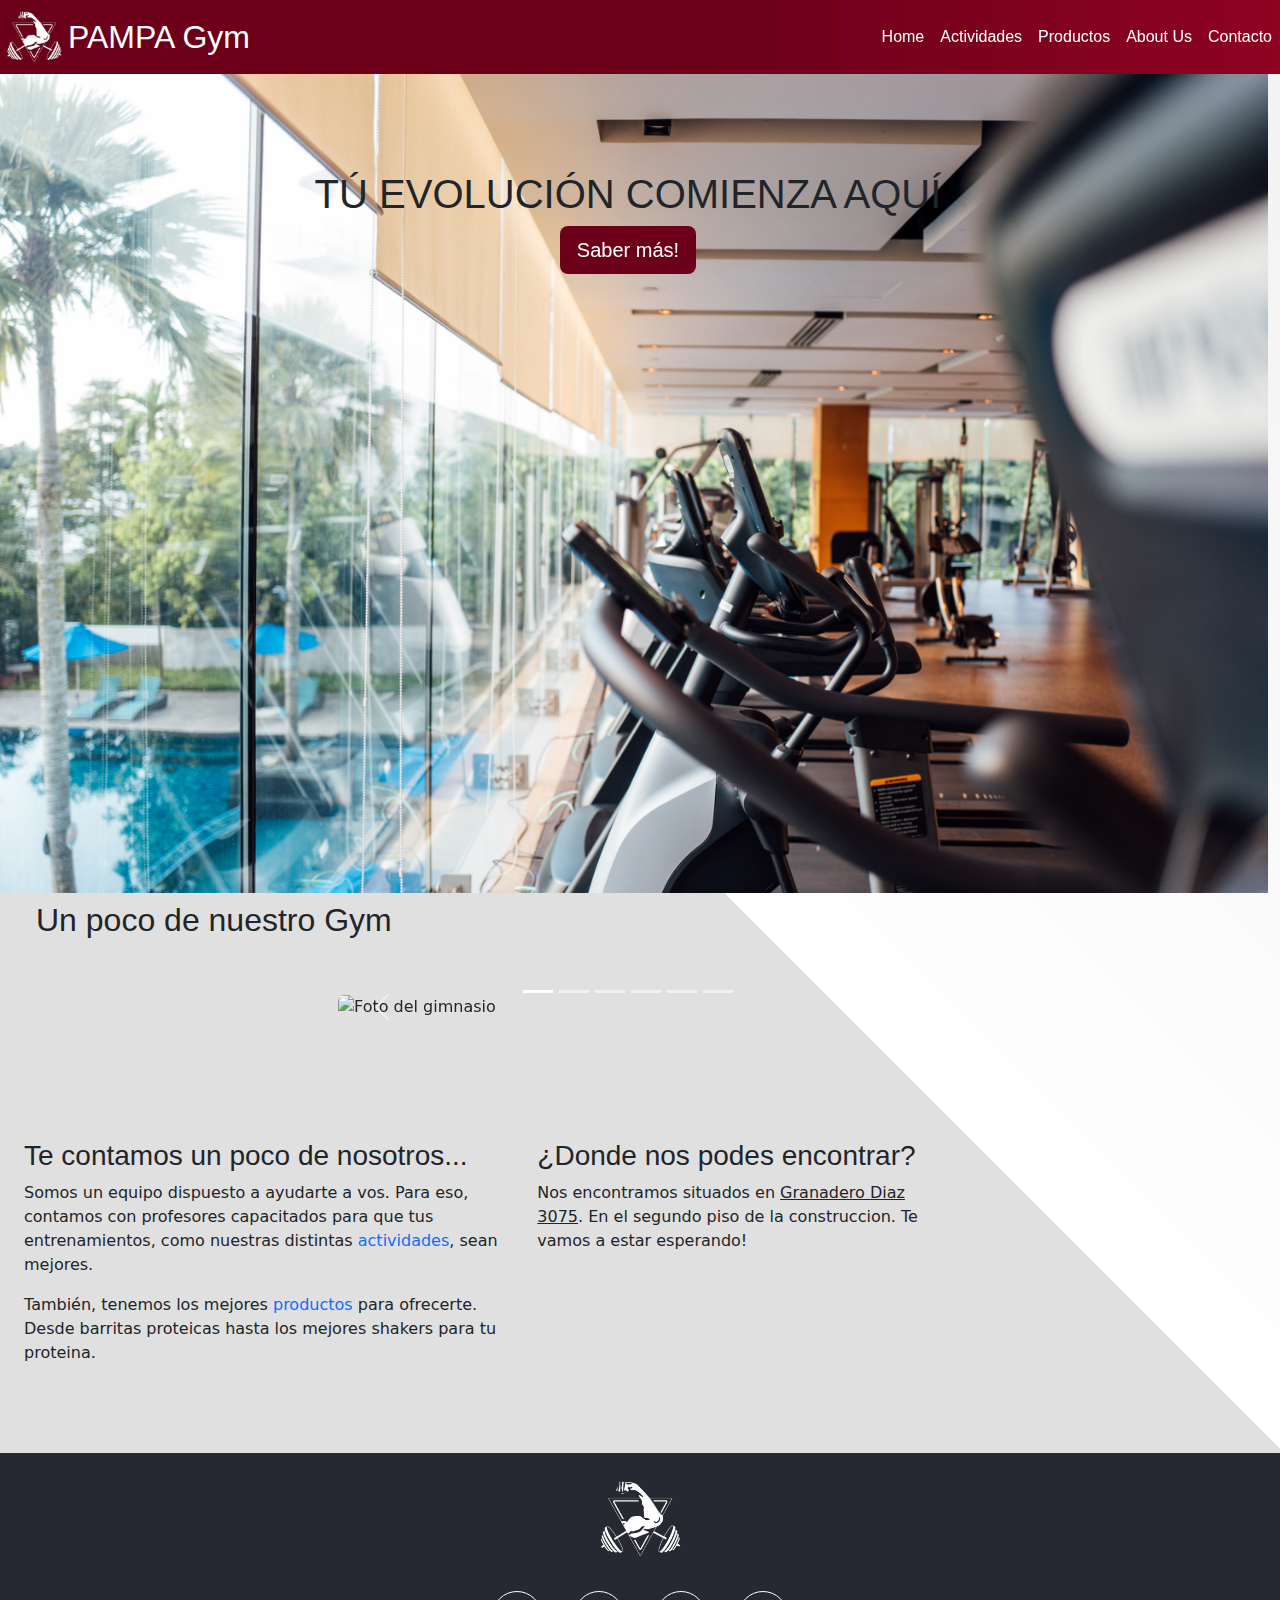
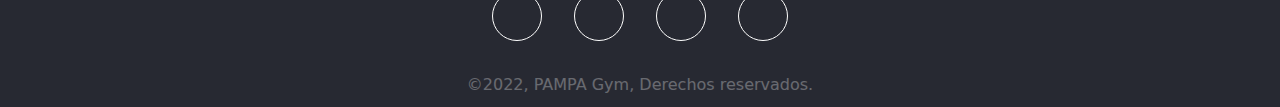
==== commit e573065b: "Sass agregado al proyecto" ====
--- a/index.html
+++ b/index.html
@@ -6,7 +6,7 @@
   <meta http-equiv="X-UA-Compatible" content="IE=edge">
   <meta name="viewport" content="width=device-width, initial-scale=1.0">
   <link rel="stylesheet" href="./css/bootstrap.min.css">
-  <link rel="stylesheet" href="./styles.css">
+  <link rel="stylesheet" href="./css/styles.css">
   <link rel="icon" href="./assets/img/favicon.jpeg">
   <style type="text/css"></style>
   <title>Pampa Gym</title>
@@ -17,11 +17,11 @@
   <header class="overflow-hidden">
     <div class="row">
       <!-- Empieza la navbar -->
-      <nav class="navbar navbar-expand-lg container">
+      <nav class="navbar navbar-expand-lg container navegacion">
         <div class="container-fluid">
           <div class="px-1"><a href="./index.html"><img src="/assets/img/logo-gym-sinfondo.png" alt=""
                 class="navegacion__foto"></a></div>
-          <a class="navbar-brand text-white titulo__nav" href="./index.html">PAMPA Gym</a>
+          <a class="navbar-brand text-white navegacion__titulo" href="./index.html">PAMPA Gym</a>
           <button class="navbar-toggler" type="button" data-bs-toggle="collapse" data-bs-target="#navbarNav"
             aria-controls="navbarNav" aria-expanded="false" aria-label="Toggle navigation">
             <span class="navbar-toggler-icon"></span>
@@ -29,19 +29,19 @@
           <div class="collapse navbar-collapse  d-flex justify-content-end" id="navbarNav">
             <ul class="navbar-nav">
               <li class="nav-item">
-                <a class="nav-link text-white hvr-grow" aria-current="page" href="./index.html">Home</a>
+                <a class="nav-link text-white hvr-grow navegacion__link" aria-current="page" href="./index.html">Home</a>
               </li>
               <li class="nav-item">
-                <a class="nav-link text-white hvr-grow" href="./pages/actividades.html">Actividades</a>
+                <a class="nav-link text-white hvr-grow navegacion__link" href="./pages/actividades.html">Actividades</a>
               </li>
               <li class="nav-item">
-                <a class="nav-link text-white hvr-grow" href="./pages/productos.html">Productos</a>
+                <a class="nav-link text-white hvr-grow navegacion__link" href="./pages/productos.html">Productos</a>
               </li>
               <li class="nav-item">
-                <a class="nav-link text-white hvr-grow" href="./pages/about-us.html">About Us</a>
+                <a class="nav-link text-white hvr-grow navegacion__link" href="./pages/about-us.html">About Us</a>
               </li>
               <li class="nav-item">
-                <a class="nav-link text-white hvr-grow" href="./pages/contacto.html">Contacto</a>
+                <a class="nav-link text-white hvr-grow navegacion__link" href="./pages/contacto.html">Contacto</a>
               </li>
             </ul>
           </div>
--- a/css/styles.css
+++ b/css/styles.css
@@ -0,0 +1,171 @@
+body {
+  background: rgb(224, 224, 224);
+  background: -moz-linear-gradient(45deg, rgb(224, 224, 224) 0%, rgb(224, 224, 224) 47%, rgb(255, 255, 255) 47%, rgb(242, 242, 242) 100%);
+  background: -webkit-gradient(left bottom, right top, color-stop(0%, rgb(224, 224, 224)), color-stop(47%, rgb(224, 224, 224)), color-stop(47%, rgb(255, 255, 255)), color-stop(100%, rgb(242, 242, 242)));
+  background: -webkit-linear-gradient(45deg, rgb(224, 224, 224) 0%, rgb(224, 224, 224) 47%, rgb(255, 255, 255) 47%, rgb(242, 242, 242) 100%);
+  background: -o-linear-gradient(45deg, rgb(224, 224, 224) 0%, rgb(224, 224, 224) 47%, rgb(255, 255, 255) 47%, rgb(242, 242, 242) 100%);
+  background: -ms-linear-gradient(45deg, rgb(224, 224, 224) 0%, rgb(224, 224, 224) 47%, rgb(255, 255, 255) 47%, rgb(242, 242, 242) 100%);
+  background: linear-gradient(45deg, rgb(224, 224, 224) 0%, rgb(224, 224, 224) 47%, rgb(255, 255, 255) 47%, rgb(242, 242, 242) 100%);
+  filter: progid:DXImageTransform.Microsoft.gradient(startColorstr="#e0e0e0", endColorstr="#f2f2f2", GradientType=1);
+}
+
+h1,
+h2,
+h3,
+h5 {
+  font-family: Impact, Haettenschweiler, "Arial Narrow Bold", sans-serif;
+}
+
+.seccionInicio {
+  background-image: url(/assets/img/inicio.jpg);
+  height: 91vh;
+  background-repeat: no-repeat;
+  background-size: cover;
+}
+.seccionInicio__boton {
+  font-family: Impact, Haettenschweiler, "Arial Narrow Bold", sans-serif;
+  background-color: rgb(109, 0, 25);
+  color: white;
+}
+.seccionInicio__boton:hover {
+  background-color: aliceblue;
+  color: rgb(109, 0, 25);
+}
+
+.actividades__row2 {
+  background-image: url(/assets/img/inicio-act.jpg);
+  background-repeat: no-repeat;
+  background-size: cover;
+  height: 40vh;
+}
+
+.actividades__col2 {
+  background-color: rgba(0, 0, 0, 0.355) !important;
+}
+
+.titulo__act,
+.descripcion__act {
+  color: white;
+}
+
+.hvr-grow {
+  display: inline-block;
+  vertical-align: middle;
+  transform: translateZ(0);
+  box-shadow: 0 0 1px rgba(0, 0, 0, 0);
+  backface-visibility: hidden;
+  -moz-osx-font-smoothing: grayscale;
+  transition-duration: 0.3s;
+  transition-property: transform;
+}
+.hvr-grow:hover, .hvr-grow:focus, .hvr-grow:active {
+  transform: scale(1.1);
+}
+
+.navegacion {
+  background: rgb(169, 3, 41);
+  background: -moz-linear-gradient(left, rgb(169, 3, 41) 0%, rgb(109, 0, 25) 0%, rgb(109, 0, 25) 57%, rgb(124, 1, 29) 76%, rgb(143, 2, 34) 100%);
+  background: -webkit-gradient(left top, right top, color-stop(0%, rgb(169, 3, 41)), color-stop(0%, rgb(109, 0, 25)), color-stop(57%, rgb(109, 0, 25)), color-stop(76%, rgb(124, 1, 29)), color-stop(100%, rgb(143, 2, 34)));
+  background: -webkit-linear-gradient(left, rgb(169, 3, 41) 0%, rgb(109, 0, 25) 0%, rgb(109, 0, 25) 57%, rgb(124, 1, 29) 76%, rgb(143, 2, 34) 100%);
+  background: -o-linear-gradient(left, rgb(169, 3, 41) 0%, rgb(109, 0, 25) 0%, rgb(109, 0, 25) 57%, rgb(124, 1, 29) 76%, rgb(143, 2, 34) 100%);
+  background: -ms-linear-gradient(left, rgb(169, 3, 41) 0%, rgb(109, 0, 25) 0%, rgb(109, 0, 25) 57%, rgb(124, 1, 29) 76%, rgb(143, 2, 34) 100%);
+  background: linear-gradient(to right, rgb(169, 3, 41) 0%, rgb(109, 0, 25) 0%, rgb(109, 0, 25) 57%, rgb(124, 1, 29) 76%, rgb(143, 2, 34) 100%);
+  filter: progid:DXImageTransform.Microsoft.gradient(startColorstr="#a90329", endColorstr="#8f0222", GradientType=1);
+  color: white;
+}
+.navegacion .navegacion__titulo {
+  font-family: Impact, Haettenschweiler, "Arial Narrow Bold", sans-serif;
+  font-size: xx-large;
+}
+.navegacion .navegacion__foto {
+  width: 60px;
+}
+.navegacion .navegacion__link {
+  text-decoration: none;
+  color: white;
+  font-family: Impact, Haettenschweiler, "Arial Narrow Bold", sans-serif;
+  font-size: medium;
+}
+.navegacion .navegacion__link:hover {
+  color: black;
+  text-decoration: underline;
+}
+
+footer {
+  width: 100%;
+  position: absolute;
+  padding: 10px;
+  background-color: #272932;
+  color: white;
+  display: flex;
+  justify-content: center;
+  align-items: center;
+  flex-direction: column;
+}
+
+.contacto__foto {
+  height: 80px;
+  margin: 1rem;
+}
+
+.contacto {
+  display: flex;
+  justify-content: center;
+  align-items: center;
+  flex-wrap: wrap;
+  margin-bottom: 1rem;
+}
+
+.contacto__copy {
+  opacity: 0.3;
+}
+
+.contacto__red--ig {
+  height: 50px;
+  width: 50px;
+  border-radius: 50px;
+  border: 1px solid rgb(255, 255, 255);
+  background-image: url(/assets/img/instagram.png);
+  background-position: center;
+  background-size: 60%;
+  background-repeat: no-repeat;
+  margin: 1rem;
+}
+
+.contacto__red--face {
+  height: 50px;
+  width: 50px;
+  border-radius: 50px;
+  border: 1px solid rgb(255, 255, 255);
+  background-image: url(/assets/img/facebook.png);
+  background-position: center;
+  background-size: 60%;
+  background-repeat: no-repeat;
+  margin: 1rem;
+}
+
+.contacto__red--wsp {
+  height: 50px;
+  width: 50px;
+  border-radius: 50px;
+  border: 1px solid rgb(255, 255, 255);
+  background-image: url(/assets/img/whatsapp.png);
+  background-position: center;
+  background-size: 60%;
+  background-repeat: no-repeat;
+  margin: 1rem;
+}
+
+.contacto__red--mail {
+  height: 50px;
+  width: 50px;
+  border-radius: 50px;
+  border: 1px solid rgb(255, 255, 255);
+  background-image: url(/assets/img/correo-electronico.png);
+  background-position: center;
+  background-size: 60%;
+  background-repeat: no-repeat;
+  margin: 1rem;
+}
+
+/*# sourceMappingURL=styles.css.map */
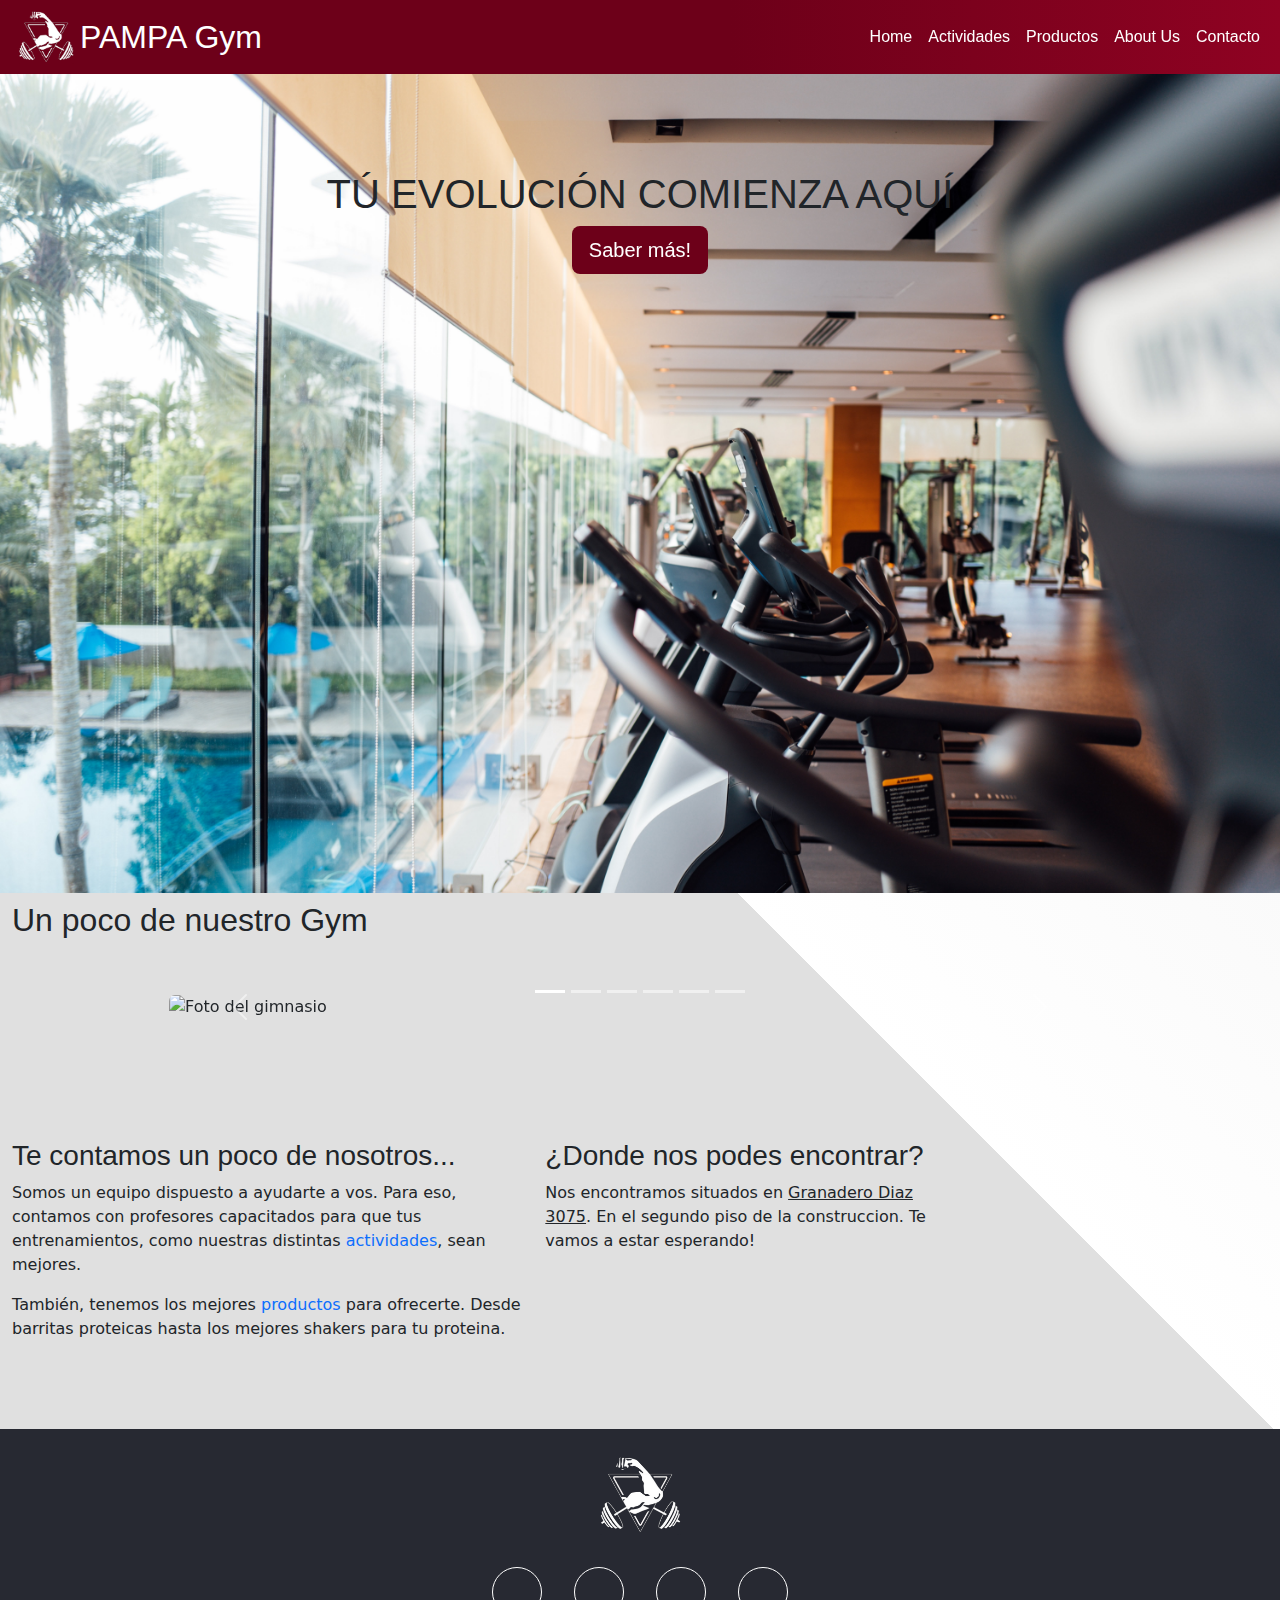
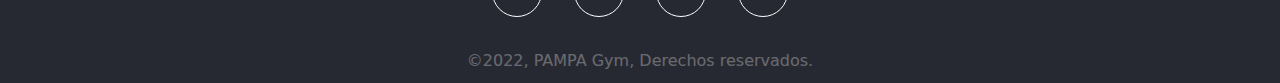
==== commit 03ff33a2: "Correcciones, Sass 2 y SEO agregado" ====
--- a/index.html
+++ b/index.html
@@ -9,162 +9,160 @@
   <link rel="stylesheet" href="./css/styles.css">
   <link rel="icon" href="./assets/img/favicon.jpeg">
   <style type="text/css"></style>
-  <title>Pampa Gym</title>
+  <meta name="description" content="El mejor lugar en Córdoba para mejorar tú salud.">
+  <title>Pampa Gym | Gimnasio de Córdoba</title>
 </head>
 
 <body>
-  <!---- Header de la pagina ---->
-  <header class="overflow-hidden">
-    <div class="row">
-      <!-- Empieza la navbar -->
-      <nav class="navbar navbar-expand-lg container navegacion">
-        <div class="container-fluid">
-          <div class="px-1"><a href="./index.html"><img src="/assets/img/logo-gym-sinfondo.png" alt=""
-                class="navegacion__foto"></a></div>
-          <a class="navbar-brand text-white navegacion__titulo" href="./index.html">PAMPA Gym</a>
-          <button class="navbar-toggler" type="button" data-bs-toggle="collapse" data-bs-target="#navbarNav"
-            aria-controls="navbarNav" aria-expanded="false" aria-label="Toggle navigation">
-            <span class="navbar-toggler-icon"></span>
-          </button>
-          <div class="collapse navbar-collapse  d-flex justify-content-end" id="navbarNav">
-            <ul class="navbar-nav">
-              <li class="nav-item">
-                <a class="nav-link text-white hvr-grow navegacion__link" aria-current="page" href="./index.html">Home</a>
-              </li>
-              <li class="nav-item">
-                <a class="nav-link text-white hvr-grow navegacion__link" href="./pages/actividades.html">Actividades</a>
-              </li>
-              <li class="nav-item">
-                <a class="nav-link text-white hvr-grow navegacion__link" href="./pages/productos.html">Productos</a>
-              </li>
-              <li class="nav-item">
-                <a class="nav-link text-white hvr-grow navegacion__link" href="./pages/about-us.html">About Us</a>
-              </li>
-              <li class="nav-item">
-                <a class="nav-link text-white hvr-grow navegacion__link" href="./pages/contacto.html">Contacto</a>
-              </li>
-            </ul>
+  <!---- Encabezado de la pagina ---->
+  <header>
+    <div class="container-fluid">
+      <div class="row">
+        <!-- Empieza la navbar -->
+        <nav class="navbar navbar-expand-lg navegacion">
+          <div class="container-fluid">
+            <div class="px-1"><a href="./index.html"><img src="/assets/img/logo-gym-sinfondo.png" alt="Pampa Gym" class="navegacion__foto"></a></div>
+            <a class="navbar-brand text-white navegacion__titulo" href="./index.html">PAMPA Gym</a>
+            <button class="navbar-toggler" type="button" data-bs-toggle="collapse" data-bs-target="#navbarNav"
+              aria-controls="navbarNav" aria-expanded="false" aria-label="Toggle navigation">
+              <span class="navbar-toggler-icon"></span>
+            </button>
+            <div class="collapse navbar-collapse justify-content-end" id="navbarNav">
+              <ul class="navbar-nav">
+                <li class="nav-item">
+                  <a class="nav-link text-white hvr-grow navegacion__link" aria-current="page"
+                    href="./index.html">Home</a>
+                </li>
+                <li class="nav-item">
+                  <a class="nav-link text-white hvr-grow navegacion__link" href="./pages/actividades.html">Actividades</a>
+                </li>
+                <li class="nav-item">
+                  <a class="nav-link text-white hvr-grow navegacion__link" href="./pages/productos.html">Productos</a>
+                </li>
+                <li class="nav-item">
+                  <a class="nav-link text-white hvr-grow navegacion__link" href="./pages/about-us.html">About Us</a>
+                </li>
+                <li class="nav-item">
+                  <a class="nav-link text-white hvr-grow navegacion__link" href="./pages/contacto.html">Contacto</a>
+                </li>
+              </ul>
+            </div>
+          </div>
+        </nav>
+        <!-- Termina la navbar -->
+      </div>
+
+      <section class="row seccionInicio">
+        <div class="col-12">
+          <div class="pt-5">
+            <h1 class="d-flex justify-content-center pt-5">TÚ EVOLUCIÓN COMIENZA AQUÍ</h1>
+          </div>
+          <div class="d-flex justify-content-center">
+            <a href="./index.html#nuestroGym" class="btn btn-lg hvr-grow seccionInicio__boton">Saber más!</a>
           </div>
         </div>
-      </nav>
-      <!-- Termina la navbar -->
-    </div>
-
-    <div class="row container-fluid seccionInicio">
-      <div class="col-1 container"></div>
-
-      <div class="col-10">
-        <div class="pt-5">
-          <h1 class="d-flex justify-content-center pt-5">TÚ EVOLUCIÓN COMIENZA AQUÍ</h1>
-        </div>
-        <div class="d-flex justify-content-center"><a href="./index.html#nuestroGym"
-            class="btn btn-lg hvr-grow seccionInicio__boton">Saber más!</a></div>
-      </div>
-
-      <div class="col-1 container"></div>
+      </section>
     </div>
   </header>
 
   <!---- Cuerpo de la pagina ---->
-  <main class="container-fluid">
-    <!-- Seccion del carrusel -->
-    <section class="row container-fluid d-flex justify-content-center">
-      <div class="row container-fluid">
+  <main>
+    <div class="container-fluid">
+    <!-- Seccion Carrusel -->
+      <section class="row">
         <div class="col-12">
           <h2 class="pt-2 d-flex justify-content-start" id="nuestroGym">Un poco de nuestro Gym</h2>
         </div>
-      </div>
 
-      <div class="row">
-        <div class="col-3 container"></div>
-
-        <div class="col-6 py-5 d-flex">
-          <!-- Inicio carrusel -->
-          <div id="carouselExampleIndicators" class="carousel slide w-100" data-bs-ride="true">
-            <div class="carousel-indicators">
-              <button type="button" data-bs-target="#carouselExampleIndicators" data-bs-slide-to="0" class="active"
-                aria-current="true" aria-label="Slide 1"></button>
-              <button type="button" data-bs-target="#carouselExampleIndicators" data-bs-slide-to="1"
-                aria-label="Slide 2"></button>
-              <button type="button" data-bs-target="#carouselExampleIndicators" data-bs-slide-to="2"
-                aria-label="Slide 3"></button>
-              <button type="button" data-bs-target="#carouselExampleIndicators" data-bs-slide-to="3"
-                aria-label="Slide 4"></button>
-              <button type="button" data-bs-target="#carouselExampleIndicators" data-bs-slide-to="4"
-                aria-label="Slide 5"></button>
-              <button type="button" data-bs-target="#carouselExampleIndicators" data-bs-slide-to="5"
-                aria-label="Slide 6"></button>
+        <div class="col-12 py-5 d-flex justify-content-center">
+          <!-- Carrusel -->
+          <div class="w-75">
+            <div id="carouselExampleIndicators" class="carousel slide w-100" data-bs-ride="true">
+              <div class="carousel-indicators">
+                <button type="button" data-bs-target="#carouselExampleIndicators" data-bs-slide-to="0" class="active"
+                  aria-current="true" aria-label="Slide 1"></button>
+                <button type="button" data-bs-target="#carouselExampleIndicators" data-bs-slide-to="1"
+                  aria-label="Slide 2"></button>
+                <button type="button" data-bs-target="#carouselExampleIndicators" data-bs-slide-to="2"
+                  aria-label="Slide 3"></button>
+                <button type="button" data-bs-target="#carouselExampleIndicators" data-bs-slide-to="3"
+                  aria-label="Slide 4"></button>
+                <button type="button" data-bs-target="#carouselExampleIndicators" data-bs-slide-to="4"
+                  aria-label="Slide 5"></button>
+                <button type="button" data-bs-target="#carouselExampleIndicators" data-bs-slide-to="5"
+                  aria-label="Slide 6"></button>
+              </div>
+              <div class="carousel-inner">
+                <div class="carousel-item active">
+                  <img src="./assets/img-gym/foto-gym1.jpg" class="d-block w-100 rounded" alt="Foto del gimnasio">
+                </div>
+                <div class="carousel-item">
+                  <img src="./assets/img-gym/foto-gym2.jpg" class="d-block w-100 rounded" alt="Foto del gimnasio">
+                </div>
+                <div class="carousel-item">
+                  <img src="./assets/img-gym/foto-gym3.jpg" class="d-block w-100 rounded" alt="Foto del gimnasio">
+                </div>
+                <div class="carousel-item">
+                  <img src="./assets/img-gym/foto-gym4.jpg" class="d-block w-100 rounded" alt="Foto del gimnasio">
+                </div>
+                <div class="carousel-item">
+                  <img src="./assets/img-gym/foto-gym5.jpg" class="d-block w-100 rounded" alt="Foto del gimnasio">
+                </div>
+                <div class="carousel-item">
+                  <img src="./assets/img-gym/foto-gym6.jpg" class="d-block w-100 rounded" alt="Foto del gimnasio">
+                </div>
+              </div>
+              <button class="carousel-control-prev" type="button" data-bs-target="#carouselExampleIndicators"
+                data-bs-slide="prev">
+                <span class="carousel-control-prev-icon" aria-hidden="true"></span>
+                <span class="visually-hidden">Previous</span>
+              </button>
+              <button class="carousel-control-next" type="button" data-bs-target="#carouselExampleIndicators"
+                data-bs-slide="next">
+                <span class="carousel-control-next-icon" aria-hidden="true"></span>
+                <span class="visually-hidden">Next</span>
+              </button>
             </div>
-            <div class="carousel-inner">
-              <div class="carousel-item active">
-                <img src="./assets/img-gym/foto-gym1.jpg" class="d-block w-100 rounded" alt="Foto del gimnasio">
-              </div>
-              <div class="carousel-item">
-                <img src="./assets/img-gym/foto-gym2.jpg" class="d-block w-100 rounded" alt="Foto del gimnasio">
-              </div>
-              <div class="carousel-item">
-                <img src="./assets/img-gym/foto-gym3.jpg" class="d-block w-100 rounded" alt="Foto del gimnasio">
-              </div>
-              <div class="carousel-item">
-                <img src="./assets/img-gym/foto-gym4.jpg" class="d-block w-100 rounded" alt="Foto del gimnasio">
-              </div>
-              <div class="carousel-item">
-                <img src="./assets/img-gym/foto-gym5.jpg" class="d-block w-100 rounded" alt="Foto del gimnasio">
-              </div>
-              <div class="carousel-item">
-                <img src="./assets/img-gym/foto-gym6.jpg" class="d-block w-100 rounded" alt="Foto del gimnasio">
-              </div>
-            </div>
-            <button class="carousel-control-prev" type="button" data-bs-target="#carouselExampleIndicators"
-              data-bs-slide="prev">
-              <span class="carousel-control-prev-icon" aria-hidden="true"></span>
-              <span class="visually-hidden">Previous</span>
-            </button>
-            <button class="carousel-control-next" type="button" data-bs-target="#carouselExampleIndicators"
-              data-bs-slide="next">
-              <span class="carousel-control-next-icon" aria-hidden="true"></span>
-              <span class="visually-hidden">Next</span>
-            </button>
           </div>
-          <!-- Fin carrusel -->
+          <!-- Termina el carrusel -->
         </div>
-
-        <div class="col-3 container"></div>
-      </div>
-    </section>
+      </section>
     <!-- Fin seccion del carrusel -->
 
     <!-- Seccion de Nosotros + Ubicacion -->
-    <section class="row py-5 container-fluid">
-      <div class="col-5 py-4">
-        <h3>Te contamos un poco de nosotros...</h3>
-        <p>Somos un equipo dispuesto a ayudarte a vos. Para eso, contamos con profesores capacitados para que tus
-          entrenamientos,
-          como nuestras distintas <a href="./pages/actividades.html" class="text-decoration-none"> actividades</a>,
-          sean
-          mejores.</p>
-        <p>También, tenemos los mejores <a href="./pages/productos.html" class="text-decoration-none">productos</a>
-          para
-          ofrecerte. Desde barritas proteicas hasta los mejores shakers para tu proteina.</p>
-      </div>
-      <div class="col-4 py-4">
-        <h3>¿Donde nos podes encontrar?</h3>
-        <p>Nos encontramos situados en <span class="text-decoration-underline">Granadero Diaz 3075</span>. En el
-          segundo
-          piso de la construccion. Te vamos a estar esperando!</p>
-      </div>
-      <div class="col-3 py-4">
-        <iframe
-          src="https://www.google.com/maps/embed?pb=!1m14!1m8!1m3!1d13625.320161320225!2d-64.202426!3d-31.377462000000005!3m2!1i1024!2i768!4f13.1!3m3!1m2!1s0x943298fc3f449085%3A0xcbfad0b16599c0d1!2sGranadero%20D%C3%ADaz%203075%2C%20C%C3%B3rdoba!5e0!3m2!1ses-419!2sar!4v1657098936120!5m2!1ses-419!2sar"
-          class="rounded" allowfullscreen="" loading="lazy"></iframe>
-      </div>
-    </section>
+      <section class="row py-5">
+        <div class="col-5 col-md-5 py-4">
+          <h3>Te contamos un poco de nosotros...</h3>
+          <p>Somos un equipo dispuesto a ayudarte a vos. Para eso, contamos con profesores capacitados para que tus
+            entrenamientos,
+            como nuestras distintas <a href="./pages/actividades.html" class="text-decoration-none"> actividades</a>,
+            sean
+            mejores.</p>
+          <p>También, tenemos los mejores <a href="./pages/productos.html" class="text-decoration-none">productos</a>
+            para
+            ofrecerte. Desde barritas proteicas hasta los mejores shakers para tu proteina.</p>
+        </div>
+
+        <div class="col-4 col-md-4 py-4">
+          <h3>¿Donde nos podes encontrar?</h3>
+          <p>Nos encontramos situados en <span class="text-decoration-underline">Granadero Diaz 3075</span>. En el
+            segundo
+            piso de la construccion. Te vamos a estar esperando!</p>
+        </div>
+
+        <div class="col-3 col-md-3 py-4">
+          <iframe
+            src="https://www.google.com/maps/embed?pb=!1m14!1m8!1m3!1d13625.320161320225!2d-64.202426!3d-31.377462000000005!3m2!1i1024!2i768!4f13.1!3m3!1m2!1s0x943298fc3f449085%3A0xcbfad0b16599c0d1!2sGranadero%20D%C3%ADaz%203075%2C%20C%C3%B3rdoba!5e0!3m2!1ses-419!2sar!4v1657098936120!5m2!1ses-419!2sar"
+            class="rounded" allowfullscreen="" loading="lazy"></iframe>
+        </div>
+      </section>
     <!-- Fin seccion de Nosotros + Ubicacion -->
+    </div>
   </main>
 
   <!---- Footer de la pagina ---->
   <footer>
-    <img src="../assets/img/logo-gym-sinfondo.png" alt="Logo Gym" class="contacto__foto">
+    <a href="./index.html"><img src="../assets/img/logo-gym-sinfondo.png" alt="Logo Gym" class="contacto__foto"></a>
     <div class="contacto">
       <a href="" class="contacto__red--ig"></a>
       <a href="" class="contacto__red--face"></a>
--- a/css/styles.css
+++ b/css/styles.css
@@ -12,6 +12,7 @@
 h1,
 h2,
 h3,
+h4,
 h5 {
   font-family: Impact, Haettenschweiler, "Arial Narrow Bold", sans-serif;
 }
@@ -73,20 +74,20 @@
   filter: progid:DXImageTransform.Microsoft.gradient(startColorstr="#a90329", endColorstr="#8f0222", GradientType=1);
   color: white;
 }
-.navegacion .navegacion__titulo {
+.navegacion__titulo {
   font-family: Impact, Haettenschweiler, "Arial Narrow Bold", sans-serif;
   font-size: xx-large;
 }
-.navegacion .navegacion__foto {
+.navegacion__foto {
   width: 60px;
 }
-.navegacion .navegacion__link {
+.navegacion__link {
   text-decoration: none;
   color: white;
   font-family: Impact, Haettenschweiler, "Arial Narrow Bold", sans-serif;
   font-size: medium;
 }
-.navegacion .navegacion__link:hover {
+.navegacion__link:hover {
   color: black;
   text-decoration: underline;
 }
@@ -103,11 +104,6 @@
   flex-direction: column;
 }
 
-.contacto__foto {
-  height: 80px;
-  margin: 1rem;
-}
-
 .contacto {
   display: flex;
   justify-content: center;
@@ -115,57 +111,34 @@
   flex-wrap: wrap;
   margin-bottom: 1rem;
 }
-
+.contacto__red--ig, .contacto__red--face, .contacto__red--wsp, .contacto__red--mail {
+  height: 50px;
+  width: 50px;
+  border-radius: 50px;
+  border: 1px solid rgb(255, 255, 255);
+  background-position: center;
+  background-size: 70%;
+  background-repeat: no-repeat;
+  margin: 1rem;
+}
+.contacto__red--ig, .contacto__red--face, .contacto__red--wsp, .contacto__red--mail {
+  background-image: url(/assets/img/instagram.png);
+}
+.contacto__red--face {
+  background-image: url(/assets/img/facebook.png);
+}
+.contacto__red--wsp {
+  background-image: url(/assets/img/whatsapp.png);
+}
+.contacto__red--mail {
+  background-image: url(/assets/img/correo-electronico.png);
+}
+.contacto__foto {
+  height: 80px;
+  margin: 1rem;
+}
 .contacto__copy {
   opacity: 0.3;
 }
 
-.contacto__red--ig {
-  height: 50px;
-  width: 50px;
-  border-radius: 50px;
-  border: 1px solid rgb(255, 255, 255);
-  background-image: url(/assets/img/instagram.png);
-  background-position: center;
-  background-size: 60%;
-  background-repeat: no-repeat;
-  margin: 1rem;
-}
-
-.contacto__red--face {
-  height: 50px;
-  width: 50px;
-  border-radius: 50px;
-  border: 1px solid rgb(255, 255, 255);
-  background-image: url(/assets/img/facebook.png);
-  background-position: center;
-  background-size: 60%;
-  background-repeat: no-repeat;
-  margin: 1rem;
-}
-
-.contacto__red--wsp {
-  height: 50px;
-  width: 50px;
-  border-radius: 50px;
-  border: 1px solid rgb(255, 255, 255);
-  background-image: url(/assets/img/whatsapp.png);
-  background-position: center;
-  background-size: 60%;
-  background-repeat: no-repeat;
-  margin: 1rem;
-}
-
-.contacto__red--mail {
-  height: 50px;
-  width: 50px;
-  border-radius: 50px;
-  border: 1px solid rgb(255, 255, 255);
-  background-image: url(/assets/img/correo-electronico.png);
-  background-position: center;
-  background-size: 60%;
-  background-repeat: no-repeat;
-  margin: 1rem;
-}
-
 /*# sourceMappingURL=styles.css.map */
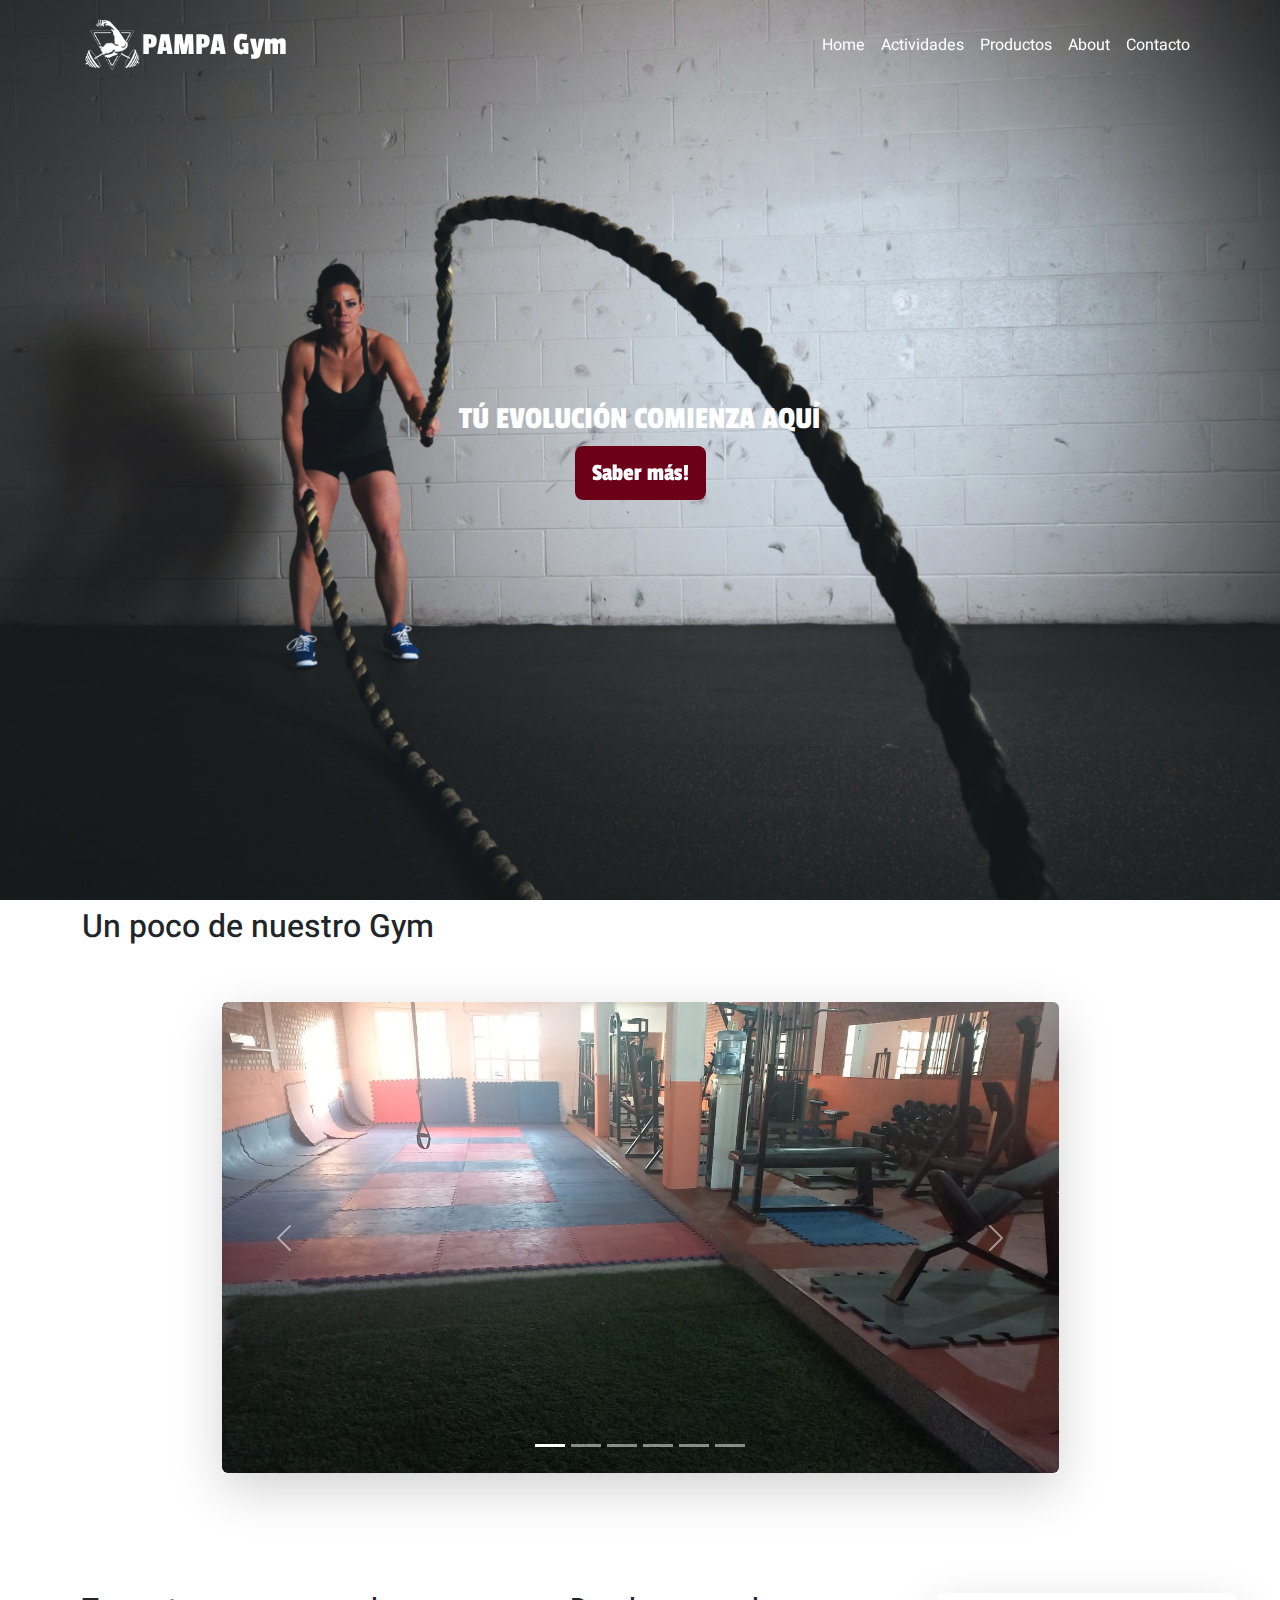
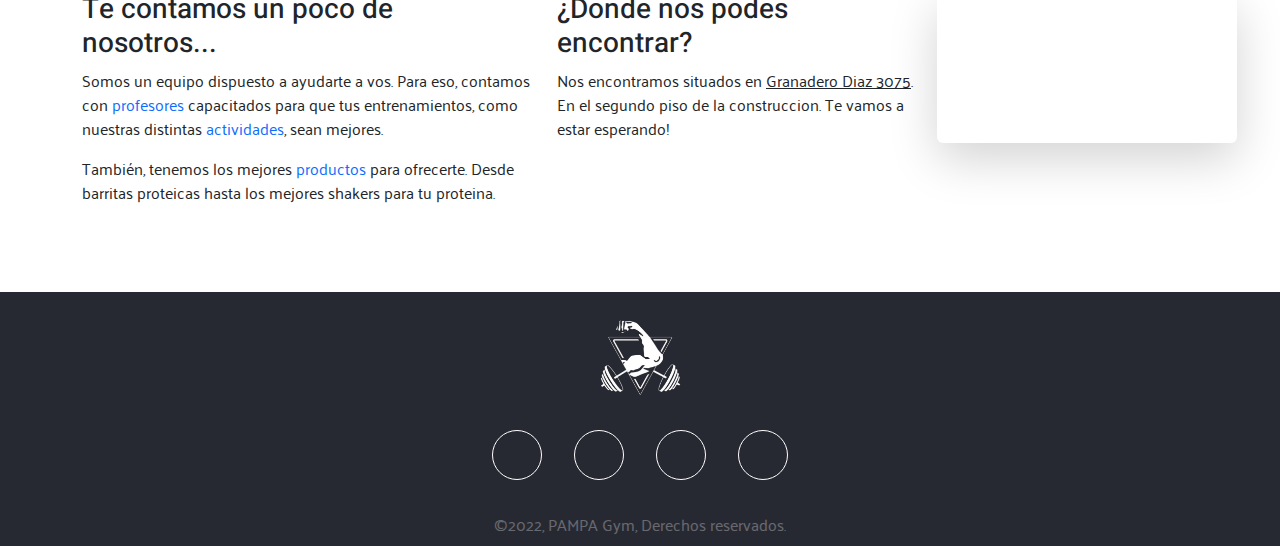
==== commit 498c7c57: "Pagina completada sin mq" ====
--- a/index.html
+++ b/index.html
@@ -9,170 +9,178 @@
   <link rel="stylesheet" href="./css/styles.css">
   <link rel="icon" href="./assets/img/favicon.jpeg">
   <style type="text/css"></style>
+  <link rel="preconnect" href="https://fonts.googleapis.com">
+  <link rel="preconnect" href="https://fonts.gstatic.com" crossorigin>
+  <link href="https://fonts.googleapis.com/css2?family=Heebo:wght@500&family=Palanquin:wght@200&family=Passion+One&display=swap" rel="stylesheet">
   <meta name="description" content="El mejor lugar en Córdoba para mejorar tú salud.">
   <title>Pampa Gym | Gimnasio de Córdoba</title>
 </head>
 
 <body>
-  <!---- Encabezado de la pagina ---->
+  <!-- Comienza la Navbar -->
+  <nav class="navbar fixed-top navbar-expand-lg navbar-dark p-md-3">
+    <div class="container">
+      <a href="./index.html"><img src="/assets/img/logo-gym-sinfondo.png" alt="Pampa Gym" class="navegacion__foto"></a>
+      <a class="navbar-brand navegacion__titulo" href="./index.html">PAMPA Gym</a>
+      <button class="navbar-toggler" type="button" data-bs-toggle="collapse" data-bs-target="#navbarNav"
+        aria-controls="navbarNav" aria-expanded="false" aria-label="Toggle navigation">
+        <span class="navbar-toggler-icon"></span>
+      </button>
+      <div class="collapse navbar-collapse" id="navbarNav">
+        <div class="mx-auto"></div>
+        <ul class="navbar-nav">
+          <li class="nav-item">
+            <a class="nav-link text-white hvr-grow navegacion__link" href="./index.html">Home</a>
+          </li>
+          <li class="nav-item">
+            <a class="nav-link text-white hvr-grow navegacion__link" href="/pages/actividades.html">Actividades</a>
+          </li>
+          <li class="nav-item">
+            <a class="nav-link text-white hvr-grow navegacion__link" href="/pages/productos.html">Productos</a>
+          </li>
+          <li class="nav-item">
+            <a class="nav-link text-white hvr-grow navegacion__link" href="/pages/about-us.html">About</a>
+          </li>
+          <li class="nav-item">
+            <a class="nav-link text-white hvr-grow navegacion__link" href="/pages/contacto.html">Contacto</a>
+          </li>
+        </ul>
+      </div>
+    </div>
+  </nav>
+
   <header>
-    <div class="container-fluid">
-      <div class="row">
-        <!-- Empieza la navbar -->
-        <nav class="navbar navbar-expand-lg navegacion">
-          <div class="container-fluid">
-            <div class="px-1"><a href="./index.html"><img src="/assets/img/logo-gym-sinfondo.png" alt="Pampa Gym" class="navegacion__foto"></a></div>
-            <a class="navbar-brand text-white navegacion__titulo" href="./index.html">PAMPA Gym</a>
-            <button class="navbar-toggler" type="button" data-bs-toggle="collapse" data-bs-target="#navbarNav"
-              aria-controls="navbarNav" aria-expanded="false" aria-label="Toggle navigation">
-              <span class="navbar-toggler-icon"></span>
-            </button>
-            <div class="collapse navbar-collapse justify-content-end" id="navbarNav">
-              <ul class="navbar-nav">
-                <li class="nav-item">
-                  <a class="nav-link text-white hvr-grow navegacion__link" aria-current="page"
-                    href="./index.html">Home</a>
-                </li>
-                <li class="nav-item">
-                  <a class="nav-link text-white hvr-grow navegacion__link" href="./pages/actividades.html">Actividades</a>
-                </li>
-                <li class="nav-item">
-                  <a class="nav-link text-white hvr-grow navegacion__link" href="./pages/productos.html">Productos</a>
-                </li>
-                <li class="nav-item">
-                  <a class="nav-link text-white hvr-grow navegacion__link" href="./pages/about-us.html">About Us</a>
-                </li>
-                <li class="nav-item">
-                  <a class="nav-link text-white hvr-grow navegacion__link" href="./pages/contacto.html">Contacto</a>
-                </li>
-              </ul>
+    <div class="seccionInicio w-100 vh-100 d-flex justify-content-center align-items-center">
+      <div class="content text-center">
+        <h1 class="text-white seccionInicio__titulo">TÚ EVOLUCIÓN COMIENZA AQUÍ</h1>
+        <a href="./index.html#nuestroGym" class="btn btn-lg hvr-grow seccionInicio__boton">Saber más!</a>
+      </div>
+    </div>
+    <header>
+
+      <!---- Cuerpo de la pagina ---->
+      <main>
+        <div class="container">
+          <!-- Seccion Carrusel -->
+          <section class="row">
+            <div class="col-12">
+              <h2 class="pt-2 d-flex justify-content-start" id="nuestroGym">Un poco de nuestro Gym</h2>
             </div>
-          </div>
-        </nav>
-        <!-- Termina la navbar -->
-      </div>
 
-      <section class="row seccionInicio">
-        <div class="col-12">
-          <div class="pt-5">
-            <h1 class="d-flex justify-content-center pt-5">TÚ EVOLUCIÓN COMIENZA AQUÍ</h1>
-          </div>
-          <div class="d-flex justify-content-center">
-            <a href="./index.html#nuestroGym" class="btn btn-lg hvr-grow seccionInicio__boton">Saber más!</a>
-          </div>
-        </div>
-      </section>
-    </div>
-  </header>
-
-  <!---- Cuerpo de la pagina ---->
-  <main>
-    <div class="container-fluid">
-    <!-- Seccion Carrusel -->
-      <section class="row">
-        <div class="col-12">
-          <h2 class="pt-2 d-flex justify-content-start" id="nuestroGym">Un poco de nuestro Gym</h2>
-        </div>
-
-        <div class="col-12 py-5 d-flex justify-content-center">
-          <!-- Carrusel -->
-          <div class="w-75">
-            <div id="carouselExampleIndicators" class="carousel slide w-100" data-bs-ride="true">
-              <div class="carousel-indicators">
-                <button type="button" data-bs-target="#carouselExampleIndicators" data-bs-slide-to="0" class="active"
-                  aria-current="true" aria-label="Slide 1"></button>
-                <button type="button" data-bs-target="#carouselExampleIndicators" data-bs-slide-to="1"
-                  aria-label="Slide 2"></button>
-                <button type="button" data-bs-target="#carouselExampleIndicators" data-bs-slide-to="2"
-                  aria-label="Slide 3"></button>
-                <button type="button" data-bs-target="#carouselExampleIndicators" data-bs-slide-to="3"
-                  aria-label="Slide 4"></button>
-                <button type="button" data-bs-target="#carouselExampleIndicators" data-bs-slide-to="4"
-                  aria-label="Slide 5"></button>
-                <button type="button" data-bs-target="#carouselExampleIndicators" data-bs-slide-to="5"
-                  aria-label="Slide 6"></button>
-              </div>
-              <div class="carousel-inner">
-                <div class="carousel-item active">
-                  <img src="./assets/img-gym/foto-gym1.jpg" class="d-block w-100 rounded" alt="Foto del gimnasio">
-                </div>
-                <div class="carousel-item">
-                  <img src="./assets/img-gym/foto-gym2.jpg" class="d-block w-100 rounded" alt="Foto del gimnasio">
-                </div>
-                <div class="carousel-item">
-                  <img src="./assets/img-gym/foto-gym3.jpg" class="d-block w-100 rounded" alt="Foto del gimnasio">
-                </div>
-                <div class="carousel-item">
-                  <img src="./assets/img-gym/foto-gym4.jpg" class="d-block w-100 rounded" alt="Foto del gimnasio">
-                </div>
-                <div class="carousel-item">
-                  <img src="./assets/img-gym/foto-gym5.jpg" class="d-block w-100 rounded" alt="Foto del gimnasio">
-                </div>
-                <div class="carousel-item">
-                  <img src="./assets/img-gym/foto-gym6.jpg" class="d-block w-100 rounded" alt="Foto del gimnasio">
+            <div class="col-12 py-5 d-flex justify-content-center">
+              <!-- Carrusel -->
+              <div class="w-75">
+                <div id="carouselExampleIndicators" class="carousel slide w-100 shadow-lg" data-bs-ride="true">
+                  <div class="carousel-indicators">
+                    <button type="button" data-bs-target="#carouselExampleIndicators" data-bs-slide-to="0"
+                      class="active" aria-current="true" aria-label="Slide 1"></button>
+                    <button type="button" data-bs-target="#carouselExampleIndicators" data-bs-slide-to="1"
+                      aria-label="Slide 2"></button>
+                    <button type="button" data-bs-target="#carouselExampleIndicators" data-bs-slide-to="2"
+                      aria-label="Slide 3"></button>
+                    <button type="button" data-bs-target="#carouselExampleIndicators" data-bs-slide-to="3"
+                      aria-label="Slide 4"></button>
+                    <button type="button" data-bs-target="#carouselExampleIndicators" data-bs-slide-to="4"
+                      aria-label="Slide 5"></button>
+                    <button type="button" data-bs-target="#carouselExampleIndicators" data-bs-slide-to="5"
+                      aria-label="Slide 6"></button>
+                  </div>
+                  <div class="carousel-inner">
+                    <div class="carousel-item active">
+                      <img src="./assets/img-gym/foto-gym1.jpeg" class="d-block w-100 rounded" alt="Foto del gimnasio">
+                    </div>
+                    <div class="carousel-item">
+                      <img src="./assets/img-gym/foto-gym2.jpeg" class="d-block w-100 rounded" alt="Foto del gimnasio">
+                    </div>
+                    <div class="carousel-item">
+                      <img src="./assets/img-gym/foto-gym3.jpeg" class="d-block w-100 rounded" alt="Foto del gimnasio">
+                    </div>
+                    <div class="carousel-item">
+                      <img src="./assets/img-gym/foto-gym4.jpeg" class="d-block w-100 rounded" alt="Foto del gimnasio">
+                    </div>
+                    <div class="carousel-item">
+                      <img src="./assets/img-gym/foto-gym5.jpeg" class="d-block w-100 rounded" alt="Foto del gimnasio">
+                    </div>
+                    <div class="carousel-item">
+                      <img src="./assets/img-gym/foto-gym6.jpeg" class="d-block w-100 rounded" alt="Foto del gimnasio">
+                    </div>
+                  </div>
+                  <button class="carousel-control-prev" type="button" data-bs-target="#carouselExampleIndicators"
+                    data-bs-slide="prev">
+                    <span class="carousel-control-prev-icon" aria-hidden="true"></span>
+                    <span class="visually-hidden">Previous</span>
+                  </button>
+                  <button class="carousel-control-next" type="button" data-bs-target="#carouselExampleIndicators"
+                    data-bs-slide="next">
+                    <span class="carousel-control-next-icon" aria-hidden="true"></span>
+                    <span class="visually-hidden">Next</span>
+                  </button>
                 </div>
               </div>
-              <button class="carousel-control-prev" type="button" data-bs-target="#carouselExampleIndicators"
-                data-bs-slide="prev">
-                <span class="carousel-control-prev-icon" aria-hidden="true"></span>
-                <span class="visually-hidden">Previous</span>
-              </button>
-              <button class="carousel-control-next" type="button" data-bs-target="#carouselExampleIndicators"
-                data-bs-slide="next">
-                <span class="carousel-control-next-icon" aria-hidden="true"></span>
-                <span class="visually-hidden">Next</span>
-              </button>
+              <!-- Termina el carrusel -->
             </div>
-          </div>
-          <!-- Termina el carrusel -->
+          </section>
+          <!-- Fin seccion del carrusel -->
+
+          <!-- Seccion de Nosotros + Ubicacion -->
+          <section class="row py-5">
+            <div class="col-5 col-md-5 py-4">
+              <h3>Te contamos un poco de nosotros...</h3>
+              <p>Somos un equipo dispuesto a ayudarte a vos. Para eso, contamos con <a href="/pages/about-us.html"
+                  class="text-decoration-none">profesores</a> capacitados para que tus
+                entrenamientos,
+                como nuestras distintas <a href="/pages/actividades.html#seccionActividades" class="text-decoration-none">
+                  actividades</a>,
+                sean
+                mejores.</p>
+              <p>También, tenemos los mejores <a href="/pages/productos.html" class="text-decoration-none">productos</a>
+                para
+                ofrecerte. Desde barritas proteicas hasta los mejores shakers para tu proteina.</p>
+            </div>
+
+            <div class="col-4 col-md-4 py-4">
+              <h3>¿Donde nos podes encontrar?</h3>
+              <p>Nos encontramos situados en <span class="text-decoration-underline">Granadero Diaz 3075</span>. En el
+                segundo
+                piso de la construccion. Te vamos a estar esperando!</p>
+            </div>
+
+            <div class="col-3 col-md-3 py-4">
+              <iframe
+                src="https://www.google.com/maps/embed?pb=!1m14!1m8!1m3!1d13625.320161320225!2d-64.202426!3d-31.377462000000005!3m2!1i1024!2i768!4f13.1!3m3!1m2!1s0x943298fc3f449085%3A0xcbfad0b16599c0d1!2sGranadero%20D%C3%ADaz%203075%2C%20C%C3%B3rdoba!5e0!3m2!1ses-419!2sar!4v1657098936120!5m2!1ses-419!2sar"
+                class="rounded shadow-lg" allowfullscreen="" loading="lazy"></iframe>
+            </div>
+          </section>
+          <!-- Fin seccion de Nosotros + Ubicacion -->
         </div>
-      </section>
-    <!-- Fin seccion del carrusel -->
+      </main>
 
-    <!-- Seccion de Nosotros + Ubicacion -->
-      <section class="row py-5">
-        <div class="col-5 col-md-5 py-4">
-          <h3>Te contamos un poco de nosotros...</h3>
-          <p>Somos un equipo dispuesto a ayudarte a vos. Para eso, contamos con profesores capacitados para que tus
-            entrenamientos,
-            como nuestras distintas <a href="./pages/actividades.html" class="text-decoration-none"> actividades</a>,
-            sean
-            mejores.</p>
-          <p>También, tenemos los mejores <a href="./pages/productos.html" class="text-decoration-none">productos</a>
-            para
-            ofrecerte. Desde barritas proteicas hasta los mejores shakers para tu proteina.</p>
+      <!---- Footer de la pagina ---->
+      <footer>
+        <a href="./index.html"><img src="../assets/img/logo-gym-sinfondo.png" alt="Logo Gym" class="contacto__foto"></a>
+        <div class="contacto">
+          <a href="https://www.instagram.com/pampa_gym/" target="_blank" class="contacto__red--ig"></a>
+          <a href="" class="contacto__red--face"></a>
+          <a href="" class="contacto__red--wsp"></a>
+          <a href="" class="contacto__red--mail"></a>
         </div>
+        <span class="contacto__copy">&copy;2022, PAMPA Gym, Derechos reservados.</span>
+      </footer>
 
-        <div class="col-4 col-md-4 py-4">
-          <h3>¿Donde nos podes encontrar?</h3>
-          <p>Nos encontramos situados en <span class="text-decoration-underline">Granadero Diaz 3075</span>. En el
-            segundo
-            piso de la construccion. Te vamos a estar esperando!</p>
-        </div>
-
-        <div class="col-3 col-md-3 py-4">
-          <iframe
-            src="https://www.google.com/maps/embed?pb=!1m14!1m8!1m3!1d13625.320161320225!2d-64.202426!3d-31.377462000000005!3m2!1i1024!2i768!4f13.1!3m3!1m2!1s0x943298fc3f449085%3A0xcbfad0b16599c0d1!2sGranadero%20D%C3%ADaz%203075%2C%20C%C3%B3rdoba!5e0!3m2!1ses-419!2sar!4v1657098936120!5m2!1ses-419!2sar"
-            class="rounded" allowfullscreen="" loading="lazy"></iframe>
-        </div>
-      </section>
-    <!-- Fin seccion de Nosotros + Ubicacion -->
-    </div>
-  </main>
-
-  <!---- Footer de la pagina ---->
-  <footer>
-    <a href="./index.html"><img src="../assets/img/logo-gym-sinfondo.png" alt="Logo Gym" class="contacto__foto"></a>
-    <div class="contacto">
-      <a href="" class="contacto__red--ig"></a>
-      <a href="" class="contacto__red--face"></a>
-      <a href="" class="contacto__red--wsp"></a>
-      <a href="" class="contacto__red--mail"></a>
-    </div>
-    <span class="contacto__copy">&copy;2022, PAMPA Gym, Derechos reservados.</span>
-  </footer>
-  <!-- Scripts -->
-  <script src="./js/bootstrap.js"></script>
+      <!-- Scripts -->
+      <script src="./js/bootstrap.js"></script>
+      <script src="js/bootstrap.bundle.min.js"></script>
+      <script type="text/javascript">
+        var nav = document.querySelector('nav');
+  
+        window.addEventListener('scroll', function () {
+          if (window.pageYOffset > 100) {
+            nav.classList.add('bg-dark', 'shadow');
+          } else {
+            nav.classList.remove('bg-dark', 'shadow');
+          }
+        });
+      </script>
 </body>
 
 </html>--- a/css/styles.css
+++ b/css/styles.css
@@ -1,30 +1,33 @@
 body {
-  background: rgb(224, 224, 224);
-  background: -moz-linear-gradient(45deg, rgb(224, 224, 224) 0%, rgb(224, 224, 224) 47%, rgb(255, 255, 255) 47%, rgb(242, 242, 242) 100%);
-  background: -webkit-gradient(left bottom, right top, color-stop(0%, rgb(224, 224, 224)), color-stop(47%, rgb(224, 224, 224)), color-stop(47%, rgb(255, 255, 255)), color-stop(100%, rgb(242, 242, 242)));
-  background: -webkit-linear-gradient(45deg, rgb(224, 224, 224) 0%, rgb(224, 224, 224) 47%, rgb(255, 255, 255) 47%, rgb(242, 242, 242) 100%);
-  background: -o-linear-gradient(45deg, rgb(224, 224, 224) 0%, rgb(224, 224, 224) 47%, rgb(255, 255, 255) 47%, rgb(242, 242, 242) 100%);
-  background: -ms-linear-gradient(45deg, rgb(224, 224, 224) 0%, rgb(224, 224, 224) 47%, rgb(255, 255, 255) 47%, rgb(242, 242, 242) 100%);
-  background: linear-gradient(45deg, rgb(224, 224, 224) 0%, rgb(224, 224, 224) 47%, rgb(255, 255, 255) 47%, rgb(242, 242, 242) 100%);
-  filter: progid:DXImageTransform.Microsoft.gradient(startColorstr="#e0e0e0", endColorstr="#f2f2f2", GradientType=1);
+  font-family: "Palanquin", sans-serif;
 }
 
 h1,
+.navegacion__titulo {
+  font-family: "Passion One", cursive;
+  font-size: 2rem;
+}
+
+.seccionInicio__boton {
+  font-family: "Passion One", cursive;
+  font-size: 1.5rem;
+}
+
 h2,
 h3,
 h4,
-h5 {
-  font-family: Impact, Haettenschweiler, "Arial Narrow Bold", sans-serif;
+h5,
+h6,
+.navegacion__link {
+  font-family: "Heebo", sans-serif;
 }
 
 .seccionInicio {
-  background-image: url(/assets/img/inicio.jpg);
-  height: 91vh;
+  background-image: url(/assets/img/inicioIndex.jpg);
+  background-size: cover;
   background-repeat: no-repeat;
-  background-size: cover;
 }
 .seccionInicio__boton {
-  font-family: Impact, Haettenschweiler, "Arial Narrow Bold", sans-serif;
   background-color: rgb(109, 0, 25);
   color: white;
 }
@@ -33,19 +36,79 @@
   color: rgb(109, 0, 25);
 }
 
-.actividades__row2 {
-  background-image: url(/assets/img/inicio-act.jpg);
+.seccionAct {
+  background-image: url(/assets/img/inicioAct.jpg);
+  background-size: cover;
   background-repeat: no-repeat;
-  background-size: cover;
-  height: 40vh;
+}
+.seccionAct__contenedor {
+  padding: 17.3vh !important;
+}
+.seccionAct__subtitulo {
+  color: black;
+}
+.seccionAct__titulo, .seccionAct__descripcion {
+  color: white;
 }
 
-.actividades__col2 {
-  background-color: rgba(0, 0, 0, 0.355) !important;
+.seccionAct__contenedor {
+  padding: 20vh;
 }
 
-.titulo__act,
-.descripcion__act {
+.act__contenedor {
+  border-radius: 0%;
+  border-color: white;
+}
+.act__contenedor .act__imagen {
+  border-radius: 5px;
+}
+.act__contenedor .act__titulo {
+  background-color: rgba(231, 231, 231, 0.404);
+}
+
+.seccionProduc {
+  background-image: url(/assets/img/inicioProduc.jpg);
+  background-size: cover;
+  background-repeat: no-repeat;
+}
+.seccionProduc__contenedor {
+  padding: 20vh;
+}
+.seccionProduc__titulo {
+  color: white;
+}
+.seccionProduc__descripcion {
+  color: white;
+}
+
+.seccionAbout {
+  background-image: url(/assets/img/inicioAbout.jpg);
+  background-size: cover;
+  background-repeat: no-repeat;
+  background-position: center;
+}
+.seccionAbout__contenedor {
+  padding: 20vh;
+}
+.seccionAbout__titulo, .seccionAbout__descripcion {
+  color: white;
+}
+
+.seccionContacto {
+  background-image: url(/assets/img/inicioContacto.jpg);
+  background-size: cover;
+  background-repeat: no-repeat;
+  background-position: center;
+}
+.seccionContacto__contenedor {
+  padding: 20vh;
+}
+.seccionContacto__titulo, .seccionContacto__descripcion {
+  color: white;
+}
+
+.btn {
+  background-color: rgb(109, 0, 25);
   color: white;
 }
 
@@ -64,19 +127,7 @@
 }
 
 .navegacion {
-  background: rgb(169, 3, 41);
-  background: -moz-linear-gradient(left, rgb(169, 3, 41) 0%, rgb(109, 0, 25) 0%, rgb(109, 0, 25) 57%, rgb(124, 1, 29) 76%, rgb(143, 2, 34) 100%);
-  background: -webkit-gradient(left top, right top, color-stop(0%, rgb(169, 3, 41)), color-stop(0%, rgb(109, 0, 25)), color-stop(57%, rgb(109, 0, 25)), color-stop(76%, rgb(124, 1, 29)), color-stop(100%, rgb(143, 2, 34)));
-  background: -webkit-linear-gradient(left, rgb(169, 3, 41) 0%, rgb(109, 0, 25) 0%, rgb(109, 0, 25) 57%, rgb(124, 1, 29) 76%, rgb(143, 2, 34) 100%);
-  background: -o-linear-gradient(left, rgb(169, 3, 41) 0%, rgb(109, 0, 25) 0%, rgb(109, 0, 25) 57%, rgb(124, 1, 29) 76%, rgb(143, 2, 34) 100%);
-  background: -ms-linear-gradient(left, rgb(169, 3, 41) 0%, rgb(109, 0, 25) 0%, rgb(109, 0, 25) 57%, rgb(124, 1, 29) 76%, rgb(143, 2, 34) 100%);
-  background: linear-gradient(to right, rgb(169, 3, 41) 0%, rgb(109, 0, 25) 0%, rgb(109, 0, 25) 57%, rgb(124, 1, 29) 76%, rgb(143, 2, 34) 100%);
-  filter: progid:DXImageTransform.Microsoft.gradient(startColorstr="#a90329", endColorstr="#8f0222", GradientType=1);
   color: white;
-}
-.navegacion__titulo {
-  font-family: Impact, Haettenschweiler, "Arial Narrow Bold", sans-serif;
-  font-size: xx-large;
 }
 .navegacion__foto {
   width: 60px;
@@ -84,11 +135,9 @@
 .navegacion__link {
   text-decoration: none;
   color: white;
-  font-family: Impact, Haettenschweiler, "Arial Narrow Bold", sans-serif;
-  font-size: medium;
 }
 .navegacion__link:hover {
-  color: black;
+  color: black !important;
   text-decoration: underline;
 }
 
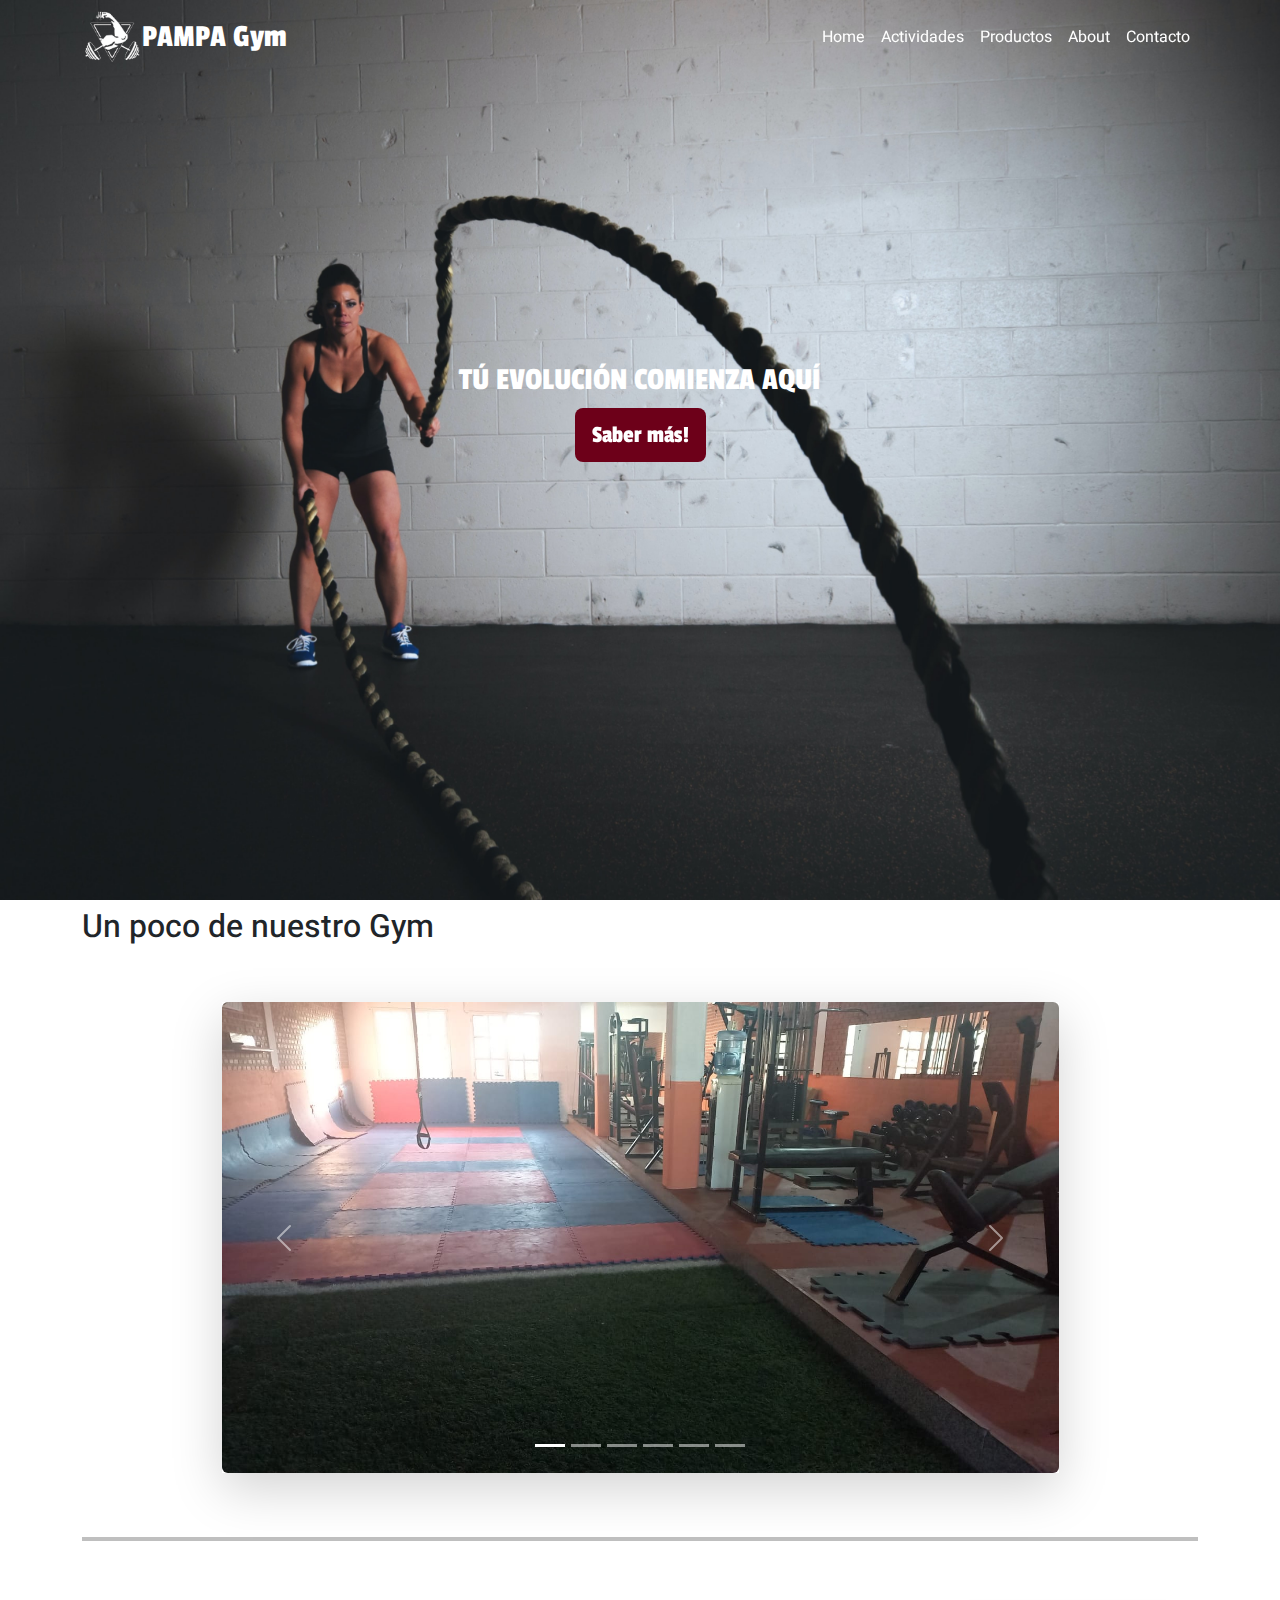
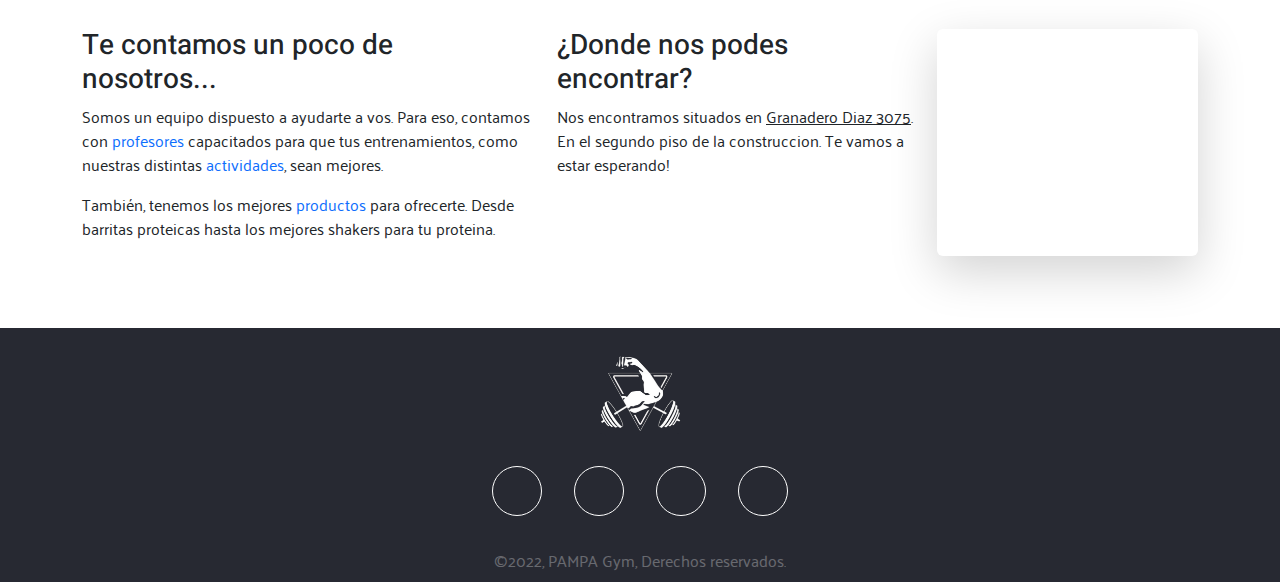
==== commit 0c847d6f: "Pre-entrega3 lista" ====
--- a/index.html
+++ b/index.html
@@ -11,176 +11,171 @@
   <style type="text/css"></style>
   <link rel="preconnect" href="https://fonts.googleapis.com">
   <link rel="preconnect" href="https://fonts.gstatic.com" crossorigin>
-  <link href="https://fonts.googleapis.com/css2?family=Heebo:wght@500&family=Palanquin:wght@200&family=Passion+One&display=swap" rel="stylesheet">
+  <link
+    href="https://fonts.googleapis.com/css2?family=Heebo:wght@500&family=Palanquin:wght@200&family=Passion+One&display=swap"
+    rel="stylesheet">
   <meta name="description" content="El mejor lugar en Córdoba para mejorar tú salud.">
   <title>Pampa Gym | Gimnasio de Córdoba</title>
 </head>
 
 <body>
-  <!-- Comienza la Navbar -->
-  <nav class="navbar fixed-top navbar-expand-lg navbar-dark p-md-3">
+  <header class="seccionInicio vh-100">
     <div class="container">
-      <a href="./index.html"><img src="/assets/img/logo-gym-sinfondo.png" alt="Pampa Gym" class="navegacion__foto"></a>
-      <a class="navbar-brand navegacion__titulo" href="./index.html">PAMPA Gym</a>
-      <button class="navbar-toggler" type="button" data-bs-toggle="collapse" data-bs-target="#navbarNav"
-        aria-controls="navbarNav" aria-expanded="false" aria-label="Toggle navigation">
-        <span class="navbar-toggler-icon"></span>
-      </button>
-      <div class="collapse navbar-collapse" id="navbarNav">
-        <div class="mx-auto"></div>
-        <ul class="navbar-nav">
-          <li class="nav-item">
-            <a class="nav-link text-white hvr-grow navegacion__link" href="./index.html">Home</a>
-          </li>
-          <li class="nav-item">
-            <a class="nav-link text-white hvr-grow navegacion__link" href="/pages/actividades.html">Actividades</a>
-          </li>
-          <li class="nav-item">
-            <a class="nav-link text-white hvr-grow navegacion__link" href="/pages/productos.html">Productos</a>
-          </li>
-          <li class="nav-item">
-            <a class="nav-link text-white hvr-grow navegacion__link" href="/pages/about-us.html">About</a>
-          </li>
-          <li class="nav-item">
-            <a class="nav-link text-white hvr-grow navegacion__link" href="/pages/contacto.html">Contacto</a>
-          </li>
-        </ul>
+      <div class="row">
+        <nav class="navbar navbar-expand-lg navegacion">
+          <div class="container">
+            <div><a href="./index.html"><img src="/assets/img/logo-gym-sinfondo.png" alt="Pampa Gym"
+                  class="navegacion__foto"></a></div>
+            <a class="navbar-brand text-white navegacion__titulo" href="./index.html">PAMPA Gym</a>
+            <button class="navbar-toggler" type="button" data-bs-toggle="collapse" data-bs-target="#navbarNav"
+              aria-controls="navbarNav" aria-expanded="false" aria-label="Toggle navigation">
+              <span class="navbar-toggler-icon"></span>
+            </button>
+            <div class="collapse navbar-collapse justify-content-end" id="navbarNav">
+              <ul class="navbar-nav">
+                <li class="nav-item">
+                  <a class="nav-link text-white hvr-grow navegacion__link" aria-current="page"
+                    href="./index.html">Home</a>
+                </li>
+                <li class="nav-item">
+                  <a class="nav-link text-white hvr-grow navegacion__link"
+                    href="./pages/actividades.html">Actividades</a>
+                </li>
+                <li class="nav-item">
+                  <a class="nav-link text-white hvr-grow navegacion__link" href="./pages/productos.html">Productos</a>
+                </li>
+                <li class="nav-item">
+                  <a class="nav-link text-white hvr-grow navegacion__link" href="./pages/about-us.html">About</a>
+                </li>
+                <li class="nav-item">
+                  <a class="nav-link text-white hvr-grow navegacion__link" href="./pages/contacto.html">Contacto</a>
+                </li>
+              </ul>
+            </div>
+          </div>
+        </nav>
       </div>
     </div>
-  </nav>
 
-  <header>
-    <div class="seccionInicio w-100 vh-100 d-flex justify-content-center align-items-center">
-      <div class="content text-center">
+
+    <div class="h-75 d-flex justify-content-center align-items-center">
+      <div class="content text-center seccionInicio__contenedor">
         <h1 class="text-white seccionInicio__titulo">TÚ EVOLUCIÓN COMIENZA AQUÍ</h1>
         <a href="./index.html#nuestroGym" class="btn btn-lg hvr-grow seccionInicio__boton">Saber más!</a>
       </div>
     </div>
-    <header>
+  </header>
 
-      <!---- Cuerpo de la pagina ---->
-      <main>
-        <div class="container">
-          <!-- Seccion Carrusel -->
-          <section class="row">
-            <div class="col-12">
-              <h2 class="pt-2 d-flex justify-content-start" id="nuestroGym">Un poco de nuestro Gym</h2>
-            </div>
+  <!---- Cuerpo de la pagina ---->
+  <main>
+    <div class="container">
+      <!-- Seccion Carrusel -->
+      <section class="row">
+        <div class="col-12">
+          <h2 class="pt-2 d-flex justify-content-start" id="nuestroGym">Un poco de nuestro Gym</h2>
+        </div>
 
-            <div class="col-12 py-5 d-flex justify-content-center">
-              <!-- Carrusel -->
-              <div class="w-75">
-                <div id="carouselExampleIndicators" class="carousel slide w-100 shadow-lg" data-bs-ride="true">
-                  <div class="carousel-indicators">
-                    <button type="button" data-bs-target="#carouselExampleIndicators" data-bs-slide-to="0"
-                      class="active" aria-current="true" aria-label="Slide 1"></button>
-                    <button type="button" data-bs-target="#carouselExampleIndicators" data-bs-slide-to="1"
-                      aria-label="Slide 2"></button>
-                    <button type="button" data-bs-target="#carouselExampleIndicators" data-bs-slide-to="2"
-                      aria-label="Slide 3"></button>
-                    <button type="button" data-bs-target="#carouselExampleIndicators" data-bs-slide-to="3"
-                      aria-label="Slide 4"></button>
-                    <button type="button" data-bs-target="#carouselExampleIndicators" data-bs-slide-to="4"
-                      aria-label="Slide 5"></button>
-                    <button type="button" data-bs-target="#carouselExampleIndicators" data-bs-slide-to="5"
-                      aria-label="Slide 6"></button>
-                  </div>
-                  <div class="carousel-inner">
-                    <div class="carousel-item active">
-                      <img src="./assets/img-gym/foto-gym1.jpeg" class="d-block w-100 rounded" alt="Foto del gimnasio">
-                    </div>
-                    <div class="carousel-item">
-                      <img src="./assets/img-gym/foto-gym2.jpeg" class="d-block w-100 rounded" alt="Foto del gimnasio">
-                    </div>
-                    <div class="carousel-item">
-                      <img src="./assets/img-gym/foto-gym3.jpeg" class="d-block w-100 rounded" alt="Foto del gimnasio">
-                    </div>
-                    <div class="carousel-item">
-                      <img src="./assets/img-gym/foto-gym4.jpeg" class="d-block w-100 rounded" alt="Foto del gimnasio">
-                    </div>
-                    <div class="carousel-item">
-                      <img src="./assets/img-gym/foto-gym5.jpeg" class="d-block w-100 rounded" alt="Foto del gimnasio">
-                    </div>
-                    <div class="carousel-item">
-                      <img src="./assets/img-gym/foto-gym6.jpeg" class="d-block w-100 rounded" alt="Foto del gimnasio">
-                    </div>
-                  </div>
-                  <button class="carousel-control-prev" type="button" data-bs-target="#carouselExampleIndicators"
-                    data-bs-slide="prev">
-                    <span class="carousel-control-prev-icon" aria-hidden="true"></span>
-                    <span class="visually-hidden">Previous</span>
-                  </button>
-                  <button class="carousel-control-next" type="button" data-bs-target="#carouselExampleIndicators"
-                    data-bs-slide="next">
-                    <span class="carousel-control-next-icon" aria-hidden="true"></span>
-                    <span class="visually-hidden">Next</span>
-                  </button>
+        <div class="col-12 py-5 d-flex justify-content-center">
+          <!-- Carrusel -->
+          <div class="w-75 shadow-lg">
+            <div id="carouselExampleIndicators" class="carousel slide w-100" data-bs-ride="true">
+              <div class="carousel-indicators">
+                <button type="button" data-bs-target="#carouselExampleIndicators" data-bs-slide-to="0" class="active"
+                  aria-current="true" aria-label="Slide 1"></button>
+                <button type="button" data-bs-target="#carouselExampleIndicators" data-bs-slide-to="1"
+                  aria-label="Slide 2"></button>
+                <button type="button" data-bs-target="#carouselExampleIndicators" data-bs-slide-to="2"
+                  aria-label="Slide 3"></button>
+                <button type="button" data-bs-target="#carouselExampleIndicators" data-bs-slide-to="3"
+                  aria-label="Slide 4"></button>
+                <button type="button" data-bs-target="#carouselExampleIndicators" data-bs-slide-to="4"
+                  aria-label="Slide 5"></button>
+                <button type="button" data-bs-target="#carouselExampleIndicators" data-bs-slide-to="5"
+                  aria-label="Slide 6"></button>
+              </div>
+              <div class="carousel-inner">
+                <div class="carousel-item active">
+                  <img src="./assets/img-gym/foto-gym1.jpeg" class="d-block w-100 rounded" alt="Foto del gimnasio">
+                </div>
+                <div class="carousel-item">
+                  <img src="./assets/img-gym/foto-gym2.jpeg" class="d-block w-100 rounded" alt="Foto del gimnasio">
+                </div>
+                <div class="carousel-item">
+                  <img src="./assets/img-gym/foto-gym3.jpeg" class="d-block w-100 rounded" alt="Foto del gimnasio">
+                </div>
+                <div class="carousel-item">
+                  <img src="./assets/img-gym/foto-gym4.jpeg" class="d-block w-100 rounded" alt="Foto del gimnasio">
+                </div>
+                <div class="carousel-item">
+                  <img src="./assets/img-gym/foto-gym5.jpeg" class="d-block w-100 rounded" alt="Foto del gimnasio">
+                </div>
+                <div class="carousel-item">
+                  <img src="./assets/img-gym/foto-gym6.jpeg" class="d-block w-100 rounded" alt="Foto del gimnasio">
                 </div>
               </div>
-              <!-- Termina el carrusel -->
+              <button class="carousel-control-prev" type="button" data-bs-target="#carouselExampleIndicators"
+                data-bs-slide="prev">
+                <span class="carousel-control-prev-icon" aria-hidden="true"></span>
+                <span class="visually-hidden">Previous</span>
+              </button>
+              <button class="carousel-control-next" type="button" data-bs-target="#carouselExampleIndicators"
+                data-bs-slide="next">
+                <span class="carousel-control-next-icon" aria-hidden="true"></span>
+                <span class="visually-hidden">Next</span>
+              </button>
             </div>
-          </section>
-          <!-- Fin seccion del carrusel -->
+          </div>
+        </div>
+      </section>
 
-          <!-- Seccion de Nosotros + Ubicacion -->
-          <section class="row py-5">
-            <div class="col-5 col-md-5 py-4">
-              <h3>Te contamos un poco de nosotros...</h3>
-              <p>Somos un equipo dispuesto a ayudarte a vos. Para eso, contamos con <a href="/pages/about-us.html"
-                  class="text-decoration-none">profesores</a> capacitados para que tus
-                entrenamientos,
-                como nuestras distintas <a href="/pages/actividades.html#seccionActividades" class="text-decoration-none">
-                  actividades</a>,
-                sean
-                mejores.</p>
-              <p>También, tenemos los mejores <a href="/pages/productos.html" class="text-decoration-none">productos</a>
-                para
-                ofrecerte. Desde barritas proteicas hasta los mejores shakers para tu proteina.</p>
-            </div>
+      <hr>
 
-            <div class="col-4 col-md-4 py-4">
-              <h3>¿Donde nos podes encontrar?</h3>
-              <p>Nos encontramos situados en <span class="text-decoration-underline">Granadero Diaz 3075</span>. En el
-                segundo
-                piso de la construccion. Te vamos a estar esperando!</p>
-            </div>
+      <!-- Seccion de Nosotros + Ubicacion -->
+      <section class="row py-5">
+        <div class="col-xs-12 col-sm-6 col-md-12 col-lg-12 col-xl-5 col-xxl-5 py-4">
+          <h3>Te contamos un poco de nosotros...</h3>
+          <p>Somos un equipo dispuesto a ayudarte a vos. Para eso, contamos con <a href="/pages/about-us.html"
+              class="text-decoration-none">profesores</a> capacitados para que tus
+            entrenamientos,
+            como nuestras distintas <a href="/pages/actividades.html#seccionActividades" class="text-decoration-none">
+              actividades</a>,
+            sean
+            mejores.</p>
+          <p>También, tenemos los mejores <a href="/pages/productos.html" class="text-decoration-none">productos</a>
+            para
+            ofrecerte. Desde barritas proteicas hasta los mejores shakers para tu proteina.</p>
+        </div>
 
-            <div class="col-3 col-md-3 py-4">
-              <iframe
-                src="https://www.google.com/maps/embed?pb=!1m14!1m8!1m3!1d13625.320161320225!2d-64.202426!3d-31.377462000000005!3m2!1i1024!2i768!4f13.1!3m3!1m2!1s0x943298fc3f449085%3A0xcbfad0b16599c0d1!2sGranadero%20D%C3%ADaz%203075%2C%20C%C3%B3rdoba!5e0!3m2!1ses-419!2sar!4v1657098936120!5m2!1ses-419!2sar"
-                class="rounded shadow-lg" allowfullscreen="" loading="lazy"></iframe>
-            </div>
-          </section>
-          <!-- Fin seccion de Nosotros + Ubicacion -->
+        <div class="col-xs-12 col-sm-6 col-md-6 col-lg-6 col-xl-4 col-xxl-4 py-4">
+          <h3>¿Donde nos podes encontrar?</h3>
+          <p>Nos encontramos situados en <span class="text-decoration-underline">Granadero Diaz 3075</span>. En el
+            segundo
+            piso de la construccion. Te vamos a estar esperando!</p>
         </div>
-      </main>
 
-      <!---- Footer de la pagina ---->
-      <footer>
-        <a href="./index.html"><img src="../assets/img/logo-gym-sinfondo.png" alt="Logo Gym" class="contacto__foto"></a>
-        <div class="contacto">
-          <a href="https://www.instagram.com/pampa_gym/" target="_blank" class="contacto__red--ig"></a>
-          <a href="" class="contacto__red--face"></a>
-          <a href="" class="contacto__red--wsp"></a>
-          <a href="" class="contacto__red--mail"></a>
+        <div class="col-xs-12 col-sm-12 d-flex justify-content-center col-md-6 col-lg-6 col-xl-3 col-xxl-3 py-4">
+          <iframe
+            src="https://www.google.com/maps/embed?pb=!1m14!1m8!1m3!1d13625.320161320225!2d-64.202426!3d-31.377462000000005!3m2!1i1024!2i768!4f13.1!3m3!1m2!1s0x943298fc3f449085%3A0xcbfad0b16599c0d1!2sGranadero%20D%C3%ADaz%203075%2C%20C%C3%B3rdoba!5e0!3m2!1ses-419!2sar!4v1657098936120!5m2!1ses-419!2sar"
+            class="rounded shadow-lg w-100" allowfullscreen="" loading="lazy"></iframe>
         </div>
-        <span class="contacto__copy">&copy;2022, PAMPA Gym, Derechos reservados.</span>
-      </footer>
+      </section>
+    </div>
+  </main>
 
-      <!-- Scripts -->
-      <script src="./js/bootstrap.js"></script>
-      <script src="js/bootstrap.bundle.min.js"></script>
-      <script type="text/javascript">
-        var nav = document.querySelector('nav');
-  
-        window.addEventListener('scroll', function () {
-          if (window.pageYOffset > 100) {
-            nav.classList.add('bg-dark', 'shadow');
-          } else {
-            nav.classList.remove('bg-dark', 'shadow');
-          }
-        });
-      </script>
+  <!---- Footer de la pagina ---->
+  <footer>
+    <a href="./index.html"><img src="/assets/img/logo-gym-sinfondo.png" alt="Logo Gym" class="contacto__foto"></a>
+    <div class="contacto">
+      <a href="https://www.instagram.com/pampa_gym/" target="_blank" class="contacto__red--ig"></a>
+      <a href="" class="contacto__red--face"></a>
+      <a href="" class="contacto__red--wsp"></a>
+      <a href="" class="contacto__red--mail"></a>
+    </div>
+    <span class="contacto__copy">&copy;2022, PAMPA Gym, Derechos reservados.</span>
+  </footer>
+
+  <!-- Scripts -->
+  <script src="./js/bootstrap.js"></script>
 </body>
 
 </html>--- a/css/styles.css
+++ b/css/styles.css
@@ -27,6 +27,9 @@
   background-size: cover;
   background-repeat: no-repeat;
 }
+.seccionInicio__titulo {
+  color: white;
+}
 .seccionInicio__boton {
   background-color: rgb(109, 0, 25);
   color: white;
@@ -36,13 +39,17 @@
   color: rgb(109, 0, 25);
 }
 
+hr {
+  border: 2px solid black;
+}
+
 .seccionAct {
   background-image: url(/assets/img/inicioAct.jpg);
   background-size: cover;
   background-repeat: no-repeat;
 }
 .seccionAct__contenedor {
-  padding: 17.3vh !important;
+  padding: 17.3vh;
 }
 .seccionAct__subtitulo {
   color: black;
@@ -66,6 +73,26 @@
   background-color: rgba(231, 231, 231, 0.404);
 }
 
+@media (max-width: 575px) {
+  .seccionAct__contenedor {
+    padding: 5vh;
+  }
+}
+@media (min-width: 576px) and (max-width: 767px) {
+  .seccionAct__contenedor {
+    padding: 10vh;
+  }
+}
+@media (min-width: 768px) and (max-width: 991px) {
+  .seccionAct__contenedor {
+    padding: 13vh;
+  }
+}
+@media (min-width: 992px) {
+  .seccionAct__contenedor {
+    padding: 17.3vh;
+  }
+}
 .seccionProduc {
   background-image: url(/assets/img/inicioProduc.jpg);
   background-size: cover;
@@ -81,6 +108,26 @@
   color: white;
 }
 
+@media (max-width: 575px) {
+  .seccionProduc__contenedor {
+    padding: 5vh;
+  }
+}
+@media (min-width: 576px) and (max-width: 767px) {
+  .seccionProduc__contenedor {
+    padding: 10vh;
+  }
+}
+@media (min-width: 768px) and (max-width: 991px) {
+  .seccionProduc__contenedor {
+    padding: 15vh;
+  }
+}
+@media (min-width: 992px) {
+  .seccionProduc__contenedor {
+    padding: 20vh;
+  }
+}
 .seccionAbout {
   background-image: url(/assets/img/inicioAbout.jpg);
   background-size: cover;
@@ -94,6 +141,41 @@
   color: white;
 }
 
+.seccionProfe__nombre {
+  display: flex;
+  justify-content: center;
+  align-items: center;
+}
+.seccionProfe__foto {
+  border-top-left-radius: 4px;
+  border-top-right-radius: 4px;
+}
+.seccionProfe__descripcion {
+  background-color: rgb(243, 243, 243);
+  border-bottom-right-radius: 4px;
+  border-bottom-left-radius: 4px;
+}
+
+@media (max-width: 575px) {
+  .seccionAbout__contenedor {
+    padding: 5vh;
+  }
+}
+@media (min-width: 576px) and (max-width: 767px) {
+  .seccionAbout__contenedor {
+    padding: 10vh;
+  }
+}
+@media (min-width: 768px) and (max-width: 991px) {
+  .seccionAbout__contenedor {
+    padding: 15vh;
+  }
+}
+@media (min-width: 992px) {
+  .seccionAbout__contenedor {
+    padding: 20vh;
+  }
+}
 .seccionContacto {
   background-image: url(/assets/img/inicioContacto.jpg);
   background-size: cover;
@@ -112,6 +194,26 @@
   color: white;
 }
 
+@media (max-width: 575px) {
+  .seccionContacto__contenedor {
+    padding: 5vh;
+  }
+}
+@media (min-width: 576px) and (max-width: 767px) {
+  .seccionContacto__contenedor {
+    padding: 10vh;
+  }
+}
+@media (min-width: 768px) and (max-width: 991px) {
+  .seccionContacto__contenedor {
+    padding: 15vh;
+  }
+}
+@media (min-width: 992px) {
+  .seccionContacto__contenedor {
+    padding: 20vh;
+  }
+}
 .hvr-grow {
   display: inline-block;
   vertical-align: middle;
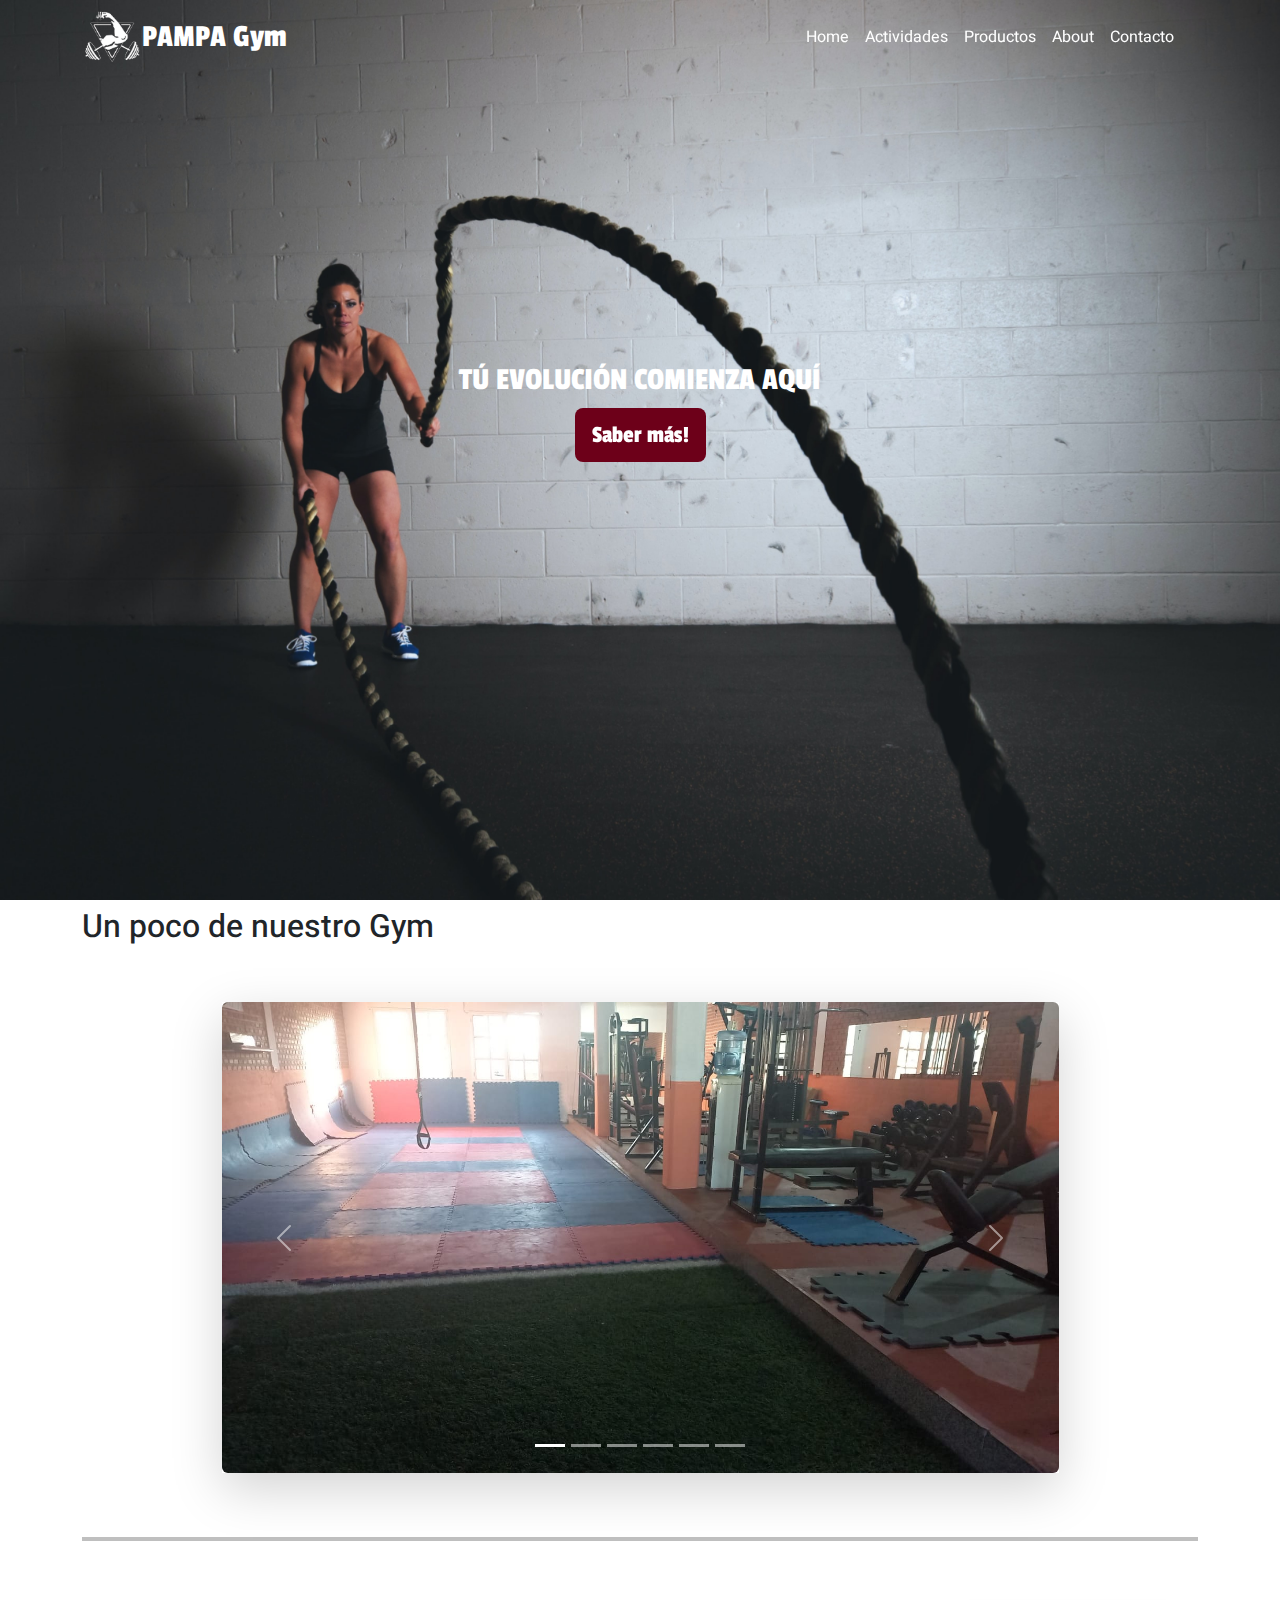
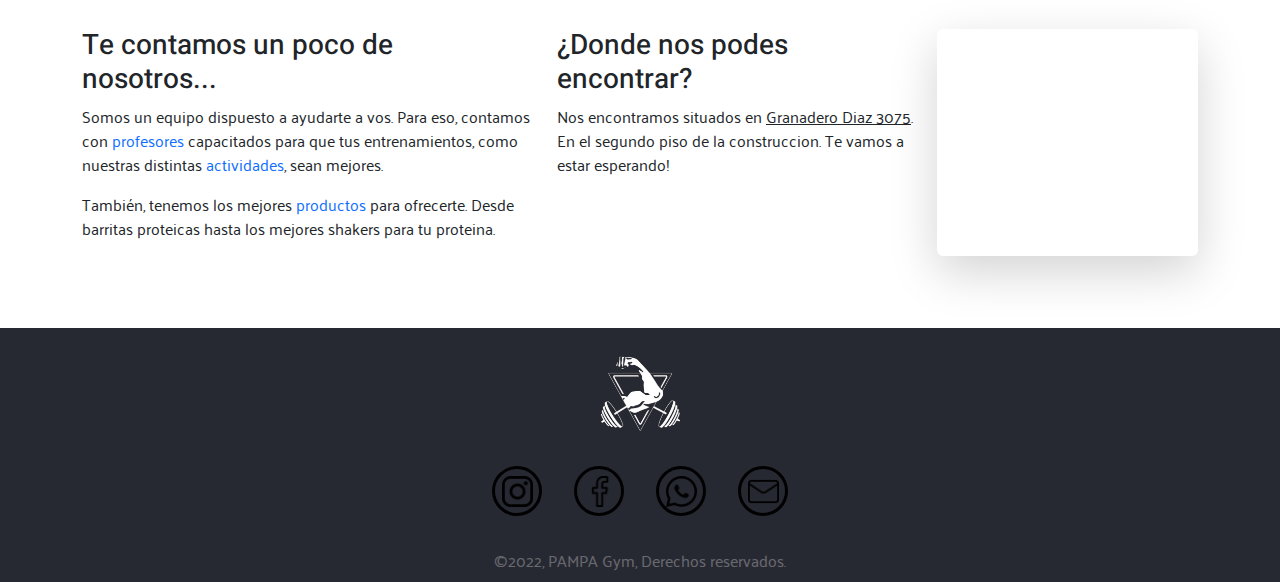
==== commit dadd20b0: "Correcciones añadidas" ====
--- a/index.html
+++ b/index.html
@@ -23,34 +23,41 @@
     <div class="container">
       <div class="row">
         <nav class="navbar navbar-expand-lg navegacion">
-          <div class="container">
+          <div class="container-fluid">
             <div><a href="./index.html"><img src="/assets/img/logo-gym-sinfondo.png" alt="Pampa Gym"
                   class="navegacion__foto"></a></div>
             <a class="navbar-brand text-white navegacion__titulo" href="./index.html">PAMPA Gym</a>
-            <button class="navbar-toggler" type="button" data-bs-toggle="collapse" data-bs-target="#navbarNav"
-              aria-controls="navbarNav" aria-expanded="false" aria-label="Toggle navigation">
+            <button class="navbar-toggler" type="button" data-bs-toggle="offcanvas" data-bs-target="#offcanvasNavbar"
+              aria-controls="offcanvasNavbar">
               <span class="navbar-toggler-icon"></span>
             </button>
-            <div class="collapse navbar-collapse justify-content-end" id="navbarNav">
-              <ul class="navbar-nav">
-                <li class="nav-item">
-                  <a class="nav-link text-white hvr-grow navegacion__link" aria-current="page"
-                    href="./index.html">Home</a>
-                </li>
-                <li class="nav-item">
-                  <a class="nav-link text-white hvr-grow navegacion__link"
-                    href="./pages/actividades.html">Actividades</a>
-                </li>
-                <li class="nav-item">
-                  <a class="nav-link text-white hvr-grow navegacion__link" href="./pages/productos.html">Productos</a>
-                </li>
-                <li class="nav-item">
-                  <a class="nav-link text-white hvr-grow navegacion__link" href="./pages/about-us.html">About</a>
-                </li>
-                <li class="nav-item">
-                  <a class="nav-link text-white hvr-grow navegacion__link" href="./pages/contacto.html">Contacto</a>
-                </li>
-              </ul>
+            <div class="offcanvas offcanvas-end" tabindex="w-100" id="offcanvasNavbar"
+              aria-labelledby="offcanvasNavbarLabel">
+              <div class="offcanvas-header">
+                <p class="offcanvas-title navegacion__titulo" id="offcanvasNavbarLabel">PAMPA Gym</p>
+                <button type="button" class="btn-close" data-bs-dismiss="offcanvas" aria-label="Close"></button>
+              </div>
+              <div class="offcanvas-body">
+                <ul class="navbar-nav justify-content-end flex-grow-1 pe-3">
+                  <li class="nav-item">
+                    <a class="nav-link text-white hvr-grow navegacion__link" aria-current="page"
+                      href="./index.html">Home</a>
+                  </li>
+                  <li class="nav-item">
+                    <a class="nav-link text-white hvr-grow navegacion__link"
+                      href="./pages/actividades.html">Actividades</a>
+                  </li>
+                  <li class="nav-item">
+                    <a class="nav-link text-white hvr-grow navegacion__link" href="./pages/productos.html">Productos</a>
+                  </li>
+                  <li class="nav-item">
+                    <a class="nav-link text-white hvr-grow navegacion__link" href="./pages/about-us.html">About</a>
+                  </li>
+                  <li class="nav-item">
+                    <a class="nav-link text-white hvr-grow navegacion__link" href="./pages/contacto.html">Contacto</a>
+                  </li>
+                </ul>
+              </div>
             </div>
           </div>
         </nav>
@@ -167,9 +174,9 @@
     <a href="./index.html"><img src="/assets/img/logo-gym-sinfondo.png" alt="Logo Gym" class="contacto__foto"></a>
     <div class="contacto">
       <a href="https://www.instagram.com/pampa_gym/" target="_blank" class="contacto__red--ig"></a>
-      <a href="" class="contacto__red--face"></a>
-      <a href="" class="contacto__red--wsp"></a>
-      <a href="" class="contacto__red--mail"></a>
+      <a href="https://www.facebook.com/" target="_blank" class="contacto__red--face"></a>
+      <a href="https://www.whatsapp.com/" target="_blank" class="contacto__red--wsp"></a>
+      <a href="https://outlook.live.com/mail/0/" target="_blank" class="contacto__red--mail"></a>
     </div>
     <span class="contacto__copy">&copy;2022, PAMPA Gym, Derechos reservados.</span>
   </footer>
--- a/css/styles.css
+++ b/css/styles.css
@@ -228,6 +228,22 @@
   transform: scale(1.1);
 }
 
+.contacto__red--ig:hover, .contacto__red--face:hover, .contacto__red--wsp:hover, .contacto__red--mail:hover {
+  background-image: url(/assets/img/instagram-hover.png);
+}
+
+.contacto__red--face:hover {
+  background-image: url(/assets/img/facebook-hover.png);
+}
+
+.contacto__red--wsp:hover {
+  background-image: url(/assets/img/whatsapp-hover.png);
+}
+
+.contacto__red--mail:hover {
+  background-image: url(/assets/img/correo-electronico-hover.png);
+}
+
 .navegacion {
   color: white;
 }
@@ -241,6 +257,10 @@
 .navegacion__link:hover {
   color: black !important;
   text-decoration: underline;
+}
+
+.offcanvas {
+  background-color: #272932;
 }
 
 footer {
@@ -266,23 +286,23 @@
   height: 50px;
   width: 50px;
   border-radius: 50px;
-  border: 1px solid rgb(255, 255, 255);
+  border: 3px solid rgb(0, 0, 0);
   background-position: center;
   background-size: 70%;
   background-repeat: no-repeat;
   margin: 1rem;
 }
 .contacto__red--ig, .contacto__red--face, .contacto__red--wsp, .contacto__red--mail {
-  background-image: url(/assets/img/instagram.png);
+  background-image: url(/assets/img/instagram2.png);
 }
 .contacto__red--face {
-  background-image: url(/assets/img/facebook.png);
+  background-image: url(/assets/img/facebook-2.png);
 }
 .contacto__red--wsp {
-  background-image: url(/assets/img/whatsapp.png);
+  background-image: url(/assets/img/whatsapp2.png);
 }
 .contacto__red--mail {
-  background-image: url(/assets/img/correo-electronico.png);
+  background-image: url(/assets/img/correo-electronico2.png);
 }
 .contacto__foto {
   height: 80px;
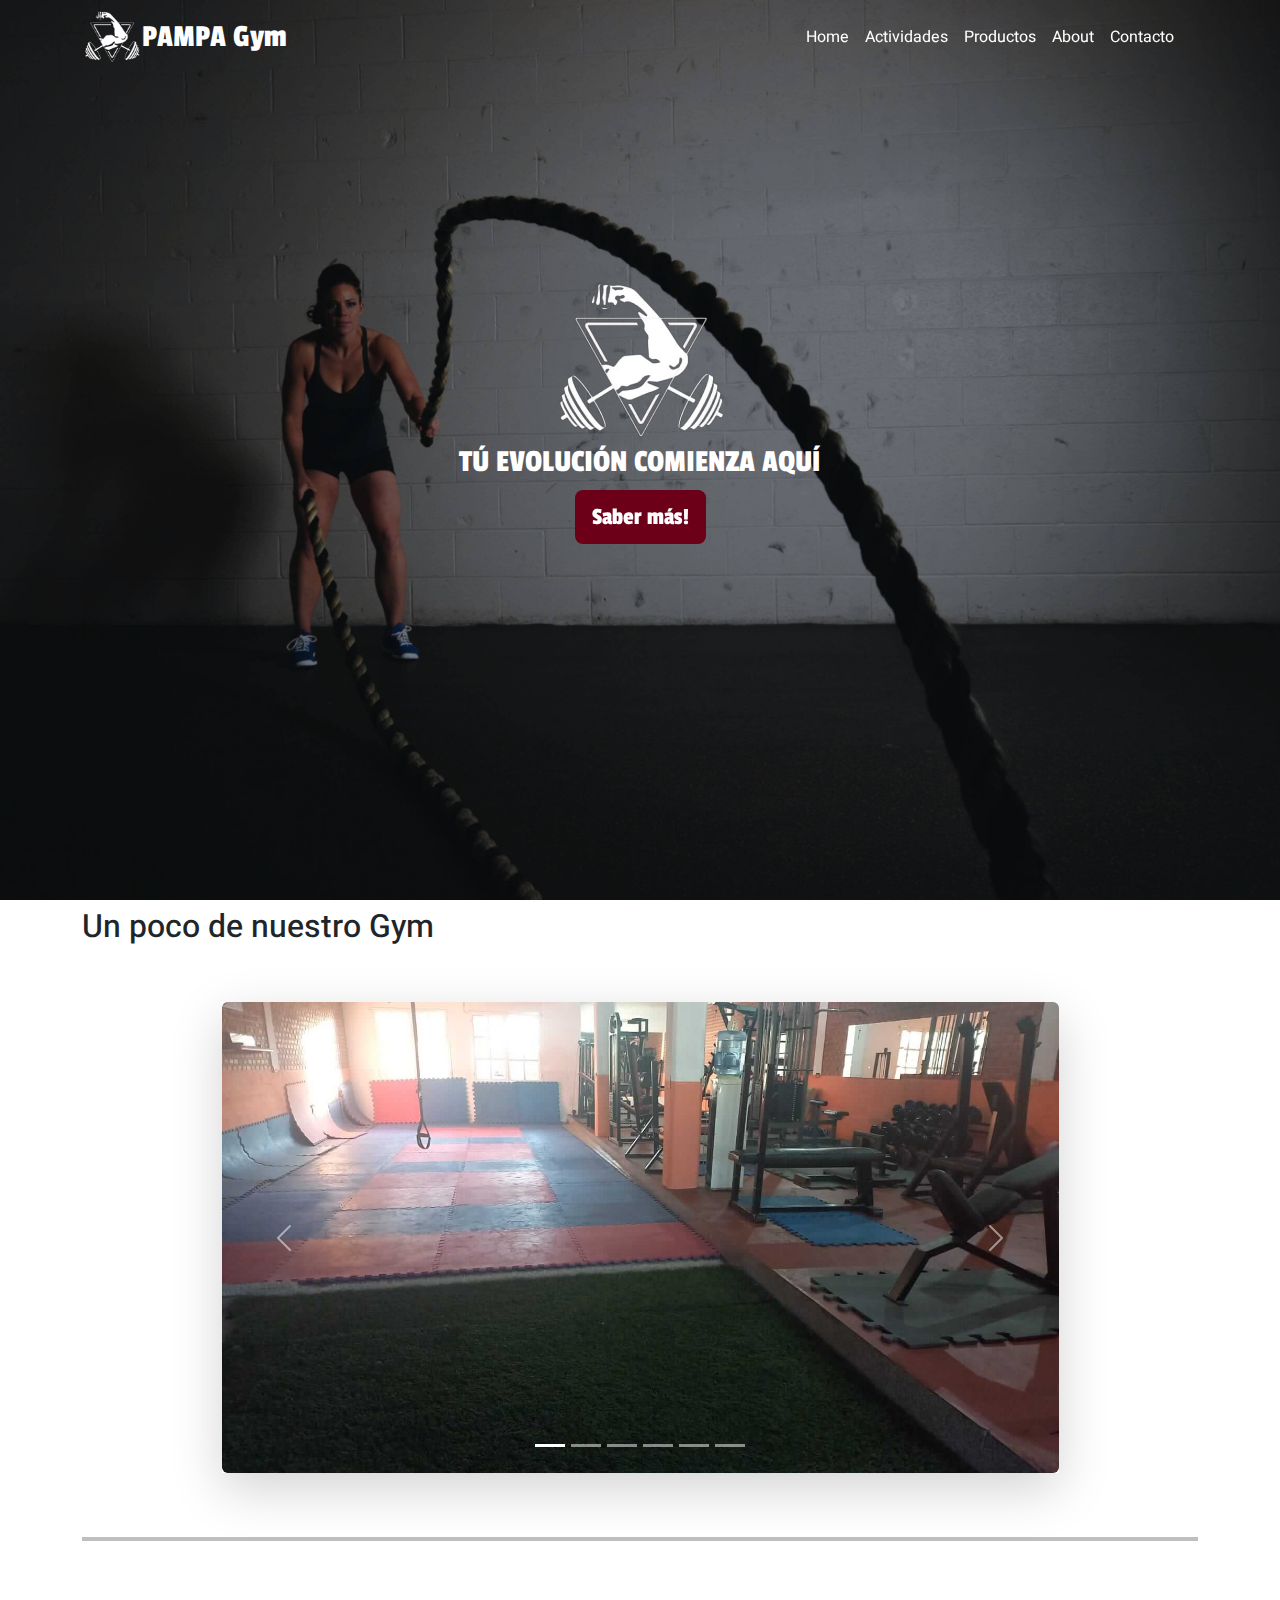
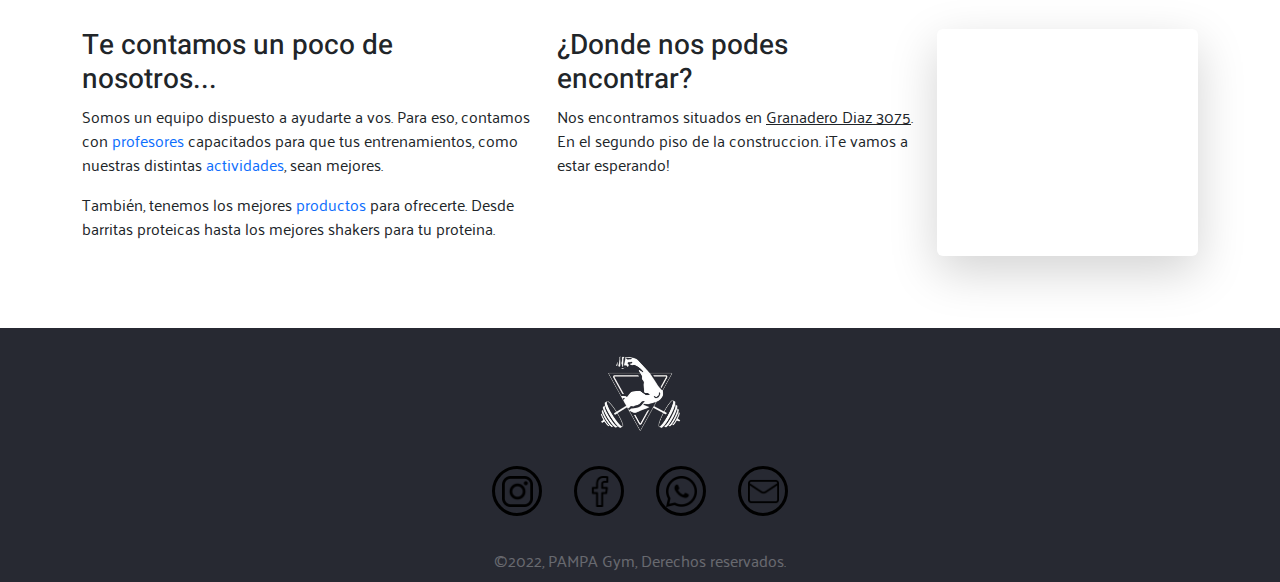
==== commit eeb008ed: "AUltimas correciones agregadas" ====
--- a/index.html
+++ b/index.html
@@ -67,6 +67,7 @@
 
     <div class="h-75 d-flex justify-content-center align-items-center">
       <div class="content text-center seccionInicio__contenedor">
+      <div><img src="/assets/img/logo-gym-sinfondo.png" alt="Logo del Gym" class="w-50"></div>
         <h1 class="text-white seccionInicio__titulo">TÚ EVOLUCIÓN COMIENZA AQUÍ</h1>
         <a href="./index.html#nuestroGym" class="btn btn-lg hvr-grow seccionInicio__boton">Saber más!</a>
       </div>
@@ -157,13 +158,13 @@
           <h3>¿Donde nos podes encontrar?</h3>
           <p>Nos encontramos situados en <span class="text-decoration-underline">Granadero Diaz 3075</span>. En el
             segundo
-            piso de la construccion. Te vamos a estar esperando!</p>
+            piso de la construccion. ¡Te vamos a estar esperando!</p>
         </div>
 
         <div class="col-xs-12 col-sm-12 d-flex justify-content-center col-md-6 col-lg-6 col-xl-3 col-xxl-3 py-4">
           <iframe
             src="https://www.google.com/maps/embed?pb=!1m14!1m8!1m3!1d13625.320161320225!2d-64.202426!3d-31.377462000000005!3m2!1i1024!2i768!4f13.1!3m3!1m2!1s0x943298fc3f449085%3A0xcbfad0b16599c0d1!2sGranadero%20D%C3%ADaz%203075%2C%20C%C3%B3rdoba!5e0!3m2!1ses-419!2sar!4v1657098936120!5m2!1ses-419!2sar"
-            class="rounded shadow-lg w-100" allowfullscreen="" loading="lazy"></iframe>
+            class="rounded shadow-lg w-100 hvr-float" allowfullscreen="" loading="lazy"></iframe>
         </div>
       </section>
     </div>
@@ -182,7 +183,7 @@
   </footer>
 
   <!-- Scripts -->
-  <script src="./js/bootstrap.js"></script>
+  <script src="./js/bootstrap.min.js"></script>
 </body>
 
 </html>--- a/css/styles.css
+++ b/css/styles.css
@@ -56,6 +56,14 @@
 }
 .seccionAct__titulo, .seccionAct__descripcion {
   color: white;
+}
+.seccionAct__profe {
+  text-decoration: none;
+  color: grey;
+}
+.seccionAct__profe:hover {
+  text-decoration: underline;
+  color: black;
 }
 
 .seccionAct__contenedor {
@@ -228,6 +236,27 @@
   transform: scale(1.1);
 }
 
+.hvr-float {
+  display: inline-block;
+  vertical-align: middle;
+  -webkit-transform: perspective(1px) translateZ(0);
+  transform: perspective(1px) translateZ(0);
+  box-shadow: 0 0 1px rgba(0, 0, 0, 0);
+  -webkit-transition-duration: 0.3s;
+  transition-duration: 0.3s;
+  -webkit-transition-property: transform;
+  transition-property: transform;
+  -webkit-transition-timing-function: ease-out;
+  transition-timing-function: ease-out;
+}
+
+.hvr-float:hover,
+.hvr-float:focus,
+.hvr-float:active {
+  -webkit-transform: translateY(-8px);
+  transform: translateY(-8px);
+}
+
 .contacto__red--ig:hover, .contacto__red--face:hover, .contacto__red--wsp:hover, .contacto__red--mail:hover {
   background-image: url(/assets/img/instagram-hover.png);
 }
